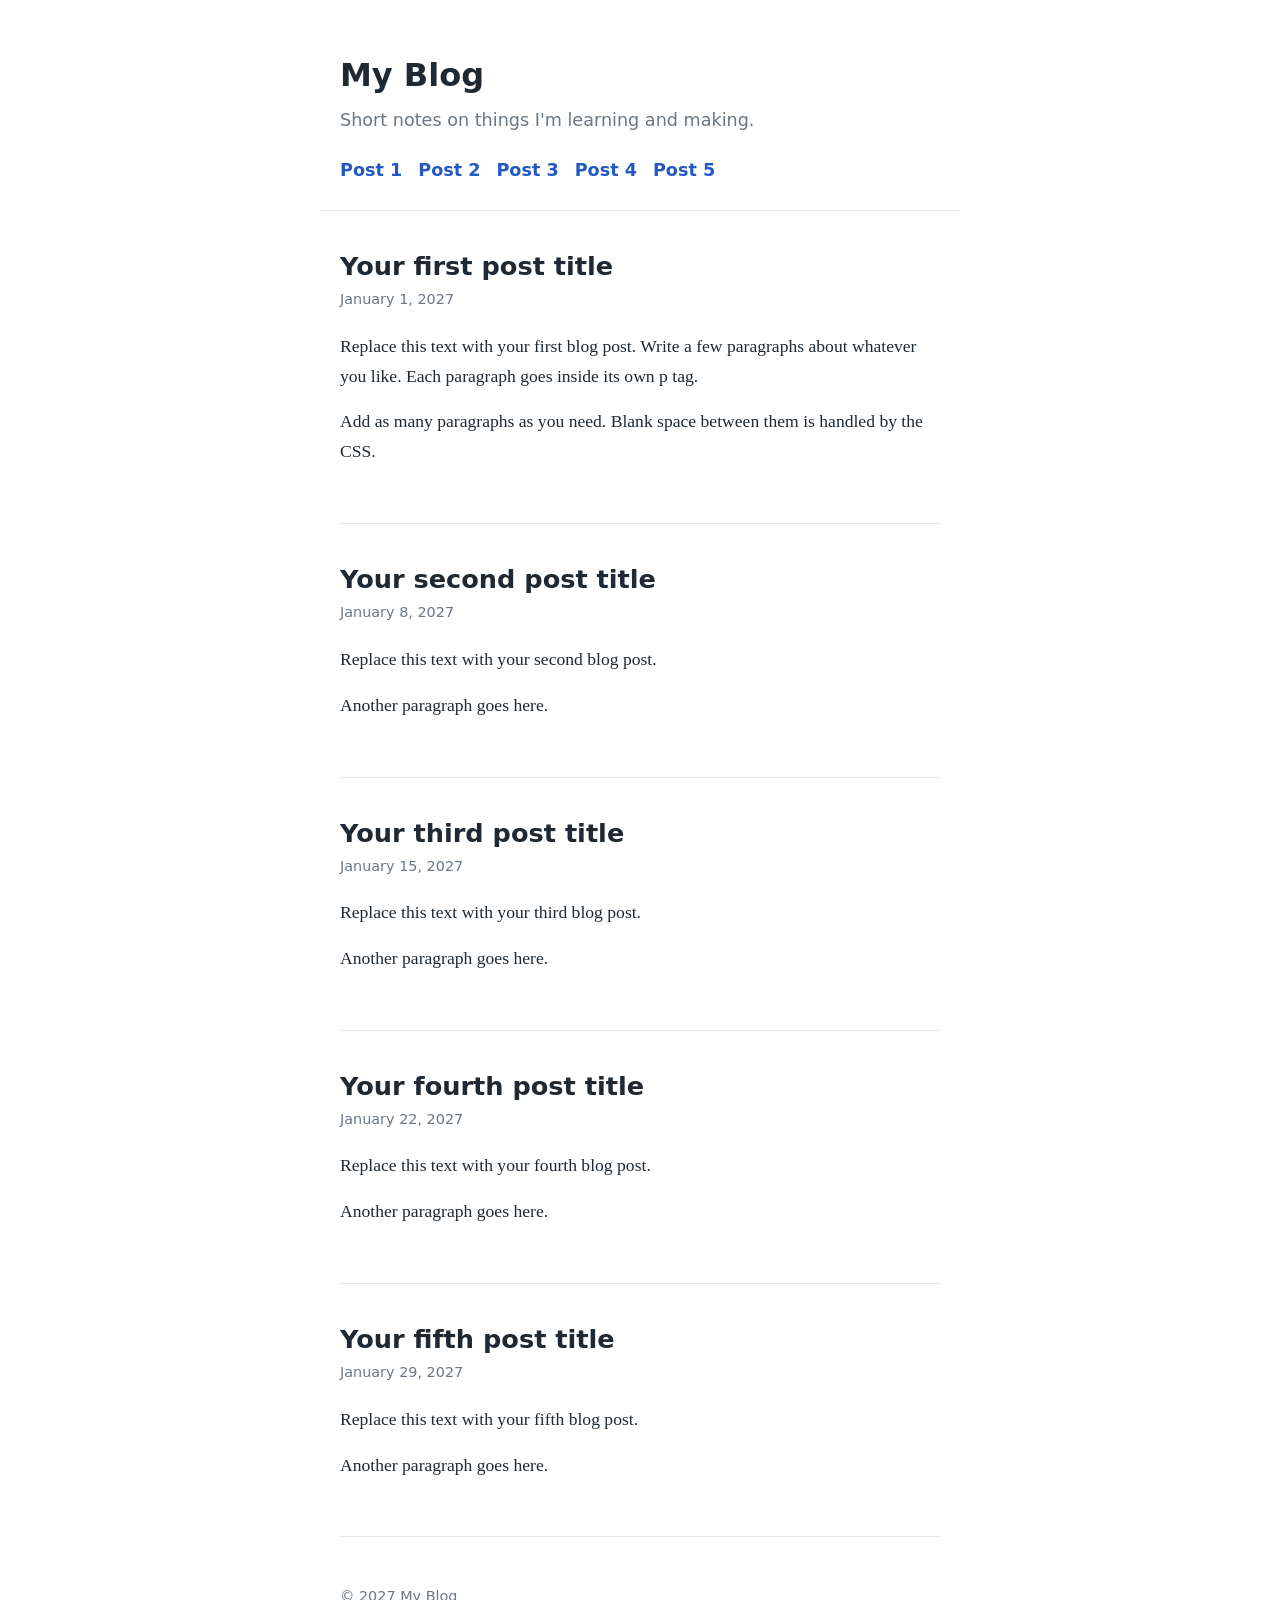
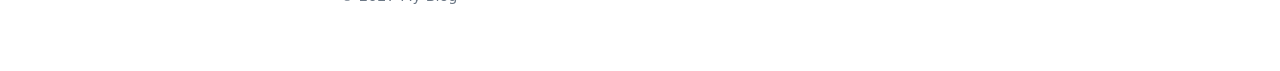
==== blog/index.html @ 34227efb "Add blog and expand Week 2 site Create a responsive blog template and redesign the Week 2 pages as a" ====
<!DOCTYPE html>
<html lang="en">
<head>
  <meta charset="UTF-8">
  <meta name="viewport" content="width=device-width, initial-scale=1">
  <title>My Blog</title>
  <link rel="stylesheet" href="style.css">
</head>
<body>

  <header class="site-header">
    <h1><a href="index.html">My Blog</a></h1>
    <p class="tagline">Short notes on things I'm learning and making.</p>
    <nav>
      <a href="#post-1">Post 1</a>
      <a href="#post-2">Post 2</a>
      <a href="#post-3">Post 3</a>
      <a href="#post-4">Post 4</a>
      <a href="#post-5">Post 5</a>
    </nav>
  </header>

  <main>

    <article id="post-1">
      <h2>Your first post title</h2>
      <p class="date">January 1, 2027</p>
      <p>Replace this text with your first blog post. Write a few paragraphs about whatever you like. Each paragraph goes inside its own p tag.</p>
      <p>Add as many paragraphs as you need. Blank space between them is handled by the CSS.</p>
    </article>

    <article id="post-2">
      <h2>Your second post title</h2>
      <p class="date">January 8, 2027</p>
      <p>Replace this text with your second blog post.</p>
      <p>Another paragraph goes here.</p>
    </article>

    <article id="post-3">
      <h2>Your third post title</h2>
      <p class="date">January 15, 2027</p>
      <p>Replace this text with your third blog post.</p>
      <p>Another paragraph goes here.</p>
    </article>

    <article id="post-4">
      <h2>Your fourth post title</h2>
      <p class="date">January 22, 2027</p>
      <p>Replace this text with your fourth blog post.</p>
      <p>Another paragraph goes here.</p>
    </article>

    <article id="post-5">
      <h2>Your fifth post title</h2>
      <p class="date">January 29, 2027</p>
      <p>Replace this text with your fifth blog post.</p>
      <p>Another paragraph goes here.</p>
    </article>

  </main>

  <footer class="site-footer">
    <p>&copy; 2027 My Blog</p>
  </footer>

</body>
</html>
---- blog/style.css ----
/* ---------- Basics ---------- */
:root {
  --text: #1f2933;
  --muted: #6b7785;
  --accent: #2459c4;
  --line: #e3e7ec;
  --bg: #ffffff;
}

* { box-sizing: border-box; }

body {
  margin: 0;
  background: var(--bg);
  color: var(--text);
  font-family: Georgia, "Times New Roman", serif;
  font-size: 1.1rem;
  line-height: 1.7;
}

a { color: var(--accent); }

/* ---------- Header ---------- */
.site-header {
  max-width: 40rem;
  margin: 0 auto;
  padding: 3rem 1.25rem 1.5rem;
  border-bottom: 1px solid var(--line);
  font-family: system-ui, -apple-system, "Segoe UI", sans-serif;
}

.site-header h1 {
  margin: 0;
  font-size: 2rem;
}

.site-header h1 a {
  color: var(--text);
  text-decoration: none;
}

.tagline {
  margin: 0.25rem 0 1.25rem;
  color: var(--muted);
}

nav {
  display: flex;
  flex-wrap: wrap;
  gap: 1rem;
}

nav a {
  text-decoration: none;
  font-weight: 600;
}

nav a:hover,
nav a:focus-visible {
  text-decoration: underline;
}

/* ---------- Posts ---------- */
main {
  max-width: 40rem;
  margin: 0 auto;
  padding: 0 1.25rem;
}

article {
  padding: 2.5rem 0;
  border-bottom: 1px solid var(--line);
}

article h2 {
  margin: 0;
  font-family: system-ui, -apple-system, "Segoe UI", sans-serif;
  font-size: 1.6rem;
  line-height: 1.25;
}

.date {
  margin: 0.25rem 0 1.25rem;
  color: var(--muted);
  font-family: system-ui, -apple-system, "Segoe UI", sans-serif;
  font-size: 0.9rem;
}

article p {
  margin: 0 0 1rem;
}

/* ---------- Footer ---------- */
.site-footer {
  max-width: 40rem;
  margin: 0 auto;
  padding: 2rem 1.25rem 3rem;
  color: var(--muted);
  font-family: system-ui, -apple-system, "Segoe UI", sans-serif;
  font-size: 0.9rem;
}

/* ---------- Small screens ---------- */
@media (max-width: 480px) {
  body { font-size: 1rem; }
  .site-header h1 { font-size: 1.6rem; }
  article h2 { font-size: 1.35rem; }
}
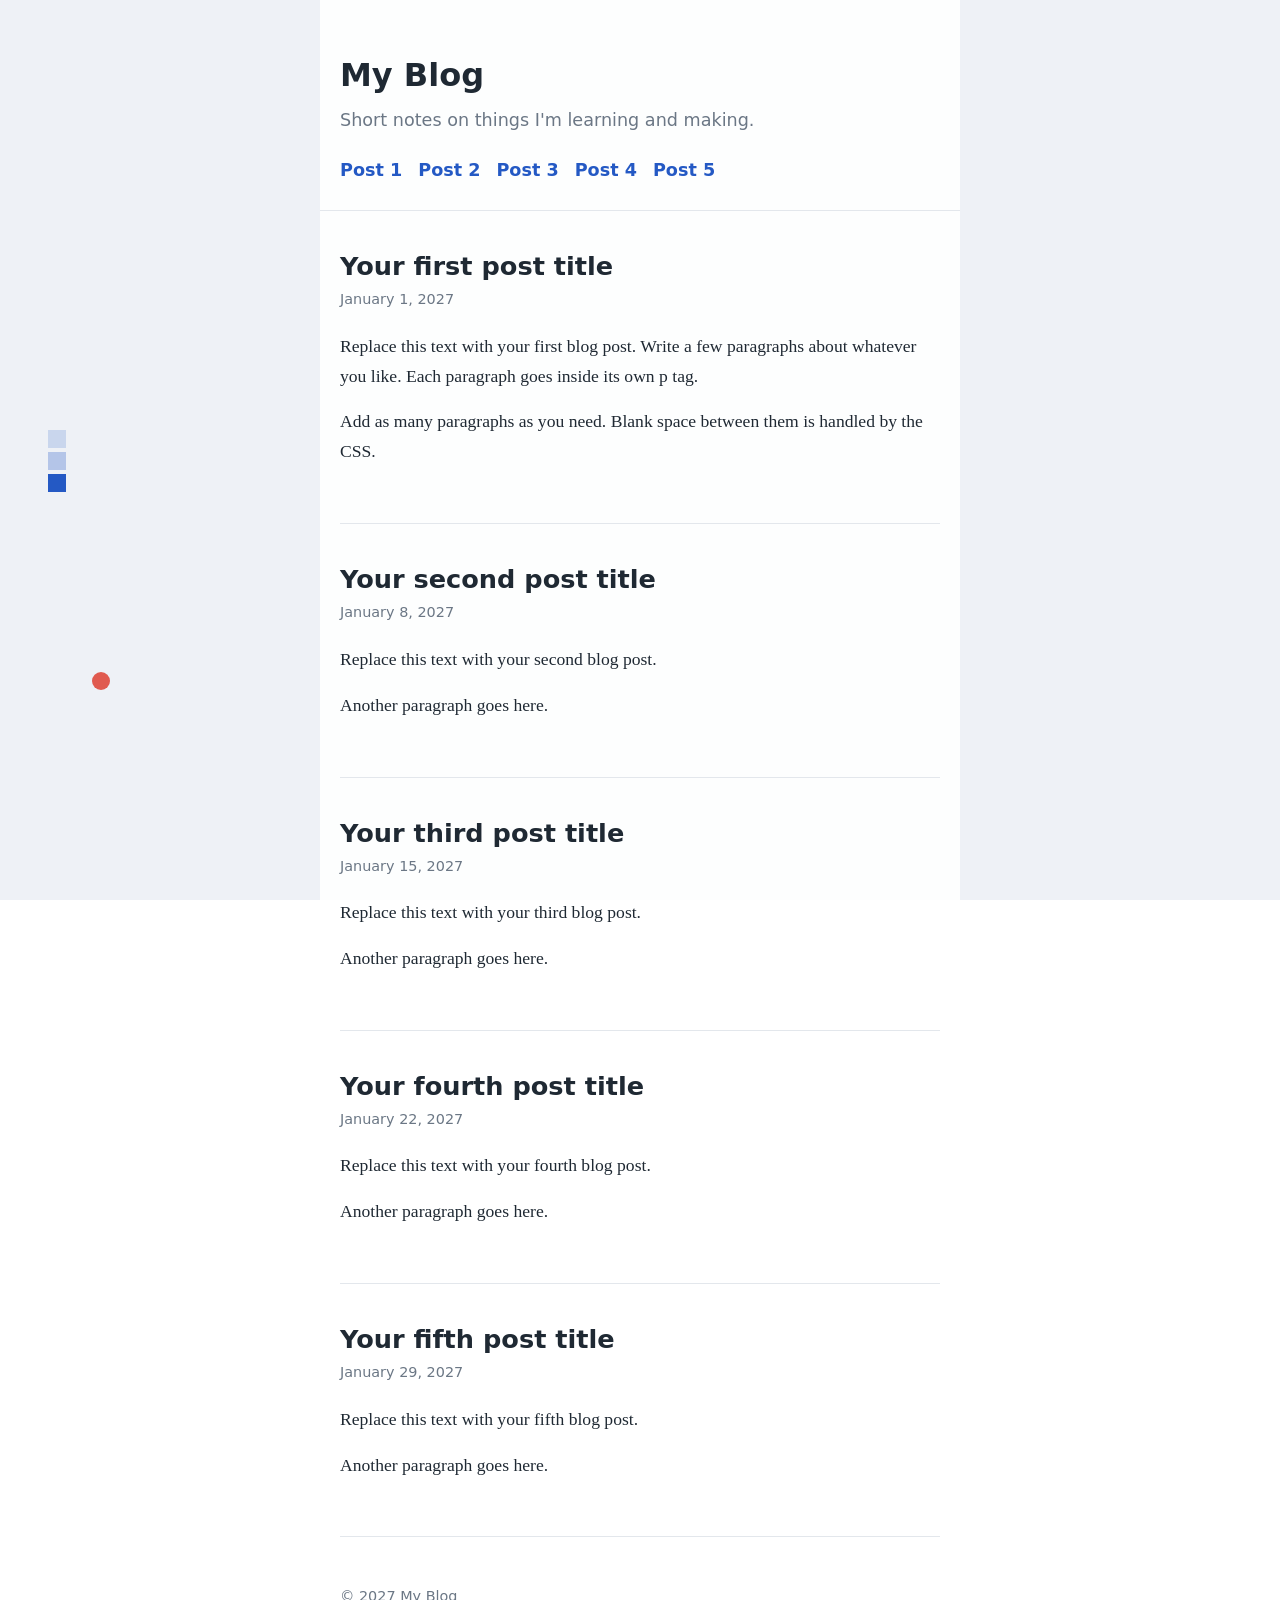
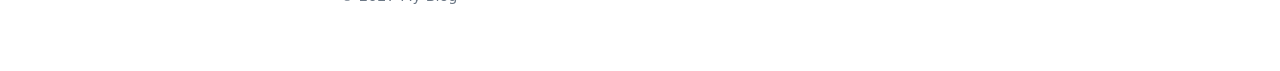
==== commit 688a9e81: "Add animated Snake blog background Add a self-playing Snake animation behind the blog, with reduced-" ====
--- a/blog/index.html
+++ b/blog/index.html
@@ -7,6 +7,8 @@
   <link rel="stylesheet" href="style.css">
 </head>
 <body>
+
+  <canvas id="snake-bg" aria-hidden="true"></canvas>
 
   <header class="site-header">
     <h1><a href="index.html">My Blog</a></h1>
@@ -63,5 +65,6 @@
     <p>&copy; 2027 My Blog</p>
   </footer>
 
+  <script src="script.js"></script>
 </body>
 </html>
--- a/blog/style.css
+++ b/blog/style.css
@@ -19,6 +19,21 @@
 }
 
 a { color: var(--accent); }
+
+/* ---------- Snake background ---------- */
+#snake-bg {
+  position: fixed;
+  top: 0;
+  left: 0;
+  z-index: -1;
+}
+
+/* Keep the text readable on top of the game */
+.site-header,
+main,
+.site-footer {
+  background: rgba(255, 255, 255, 0.88);
+}
 
 /* ---------- Header ---------- */
 .site-header {
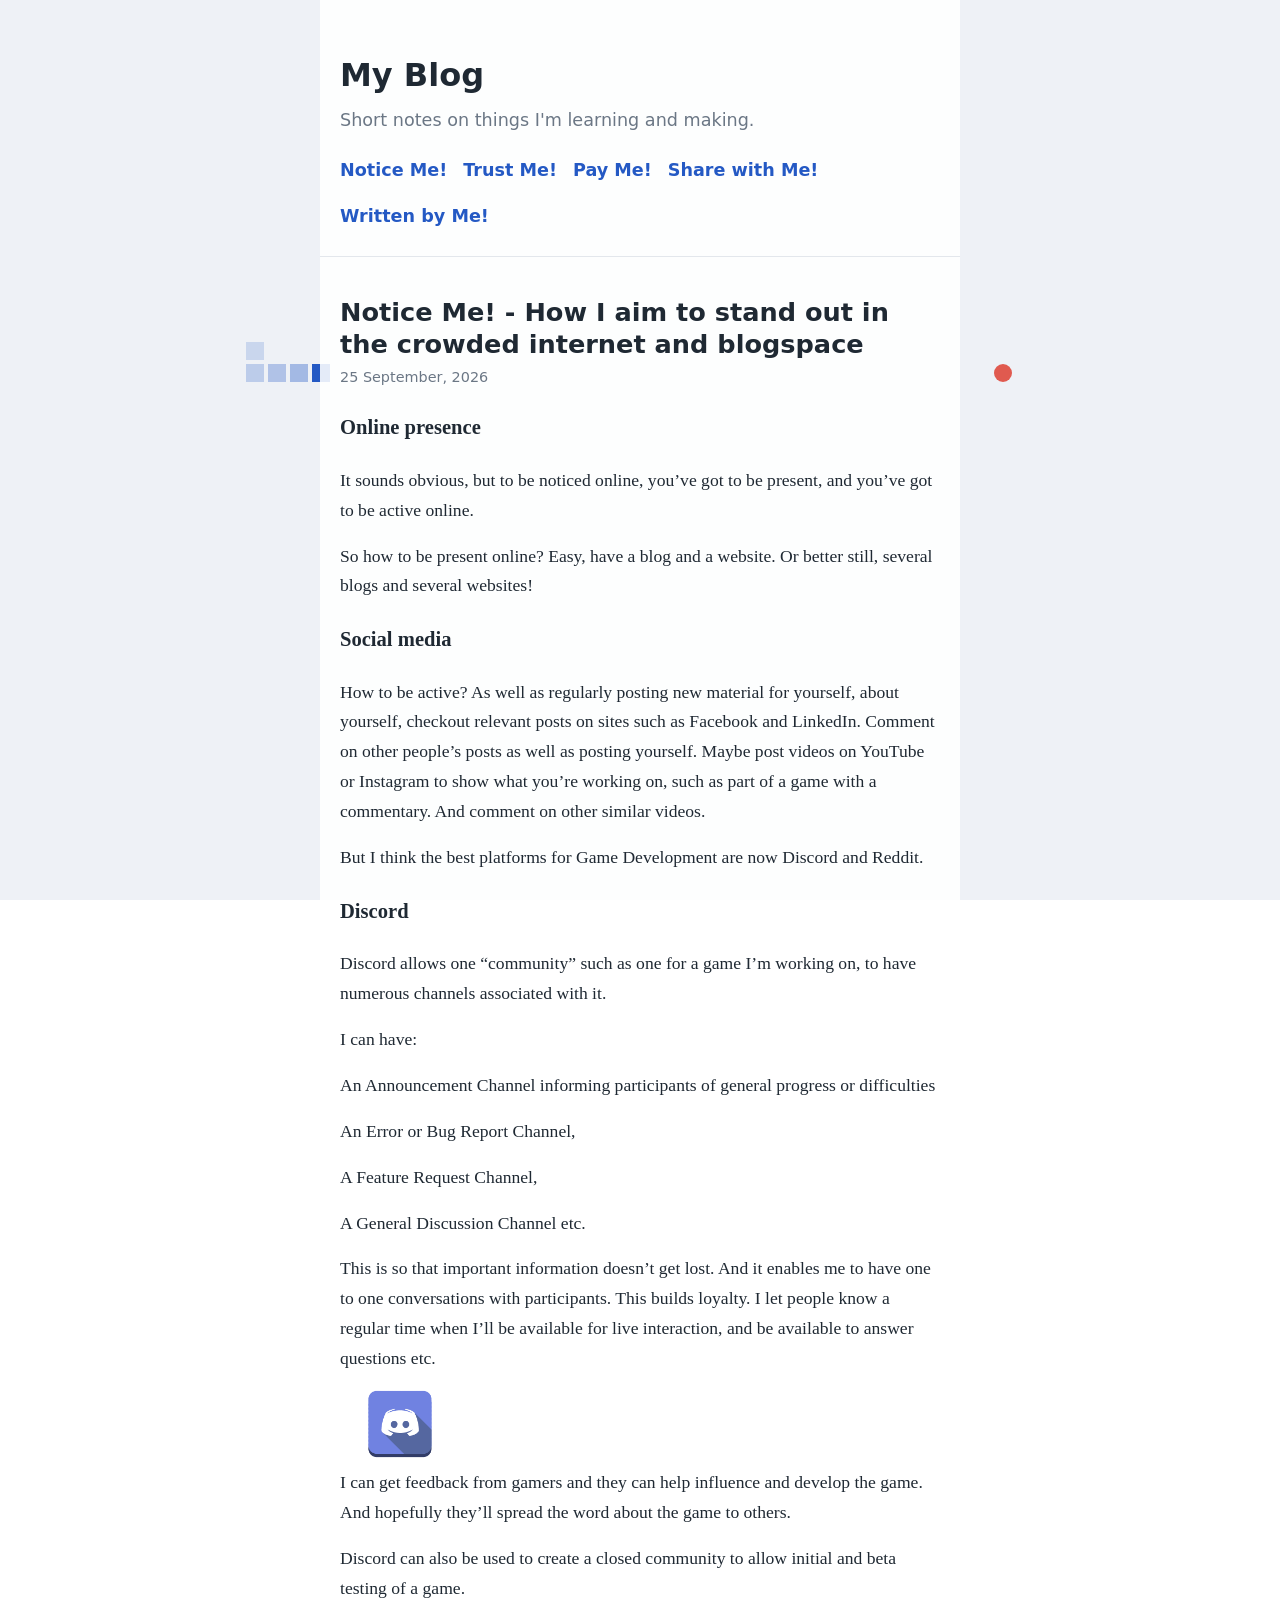
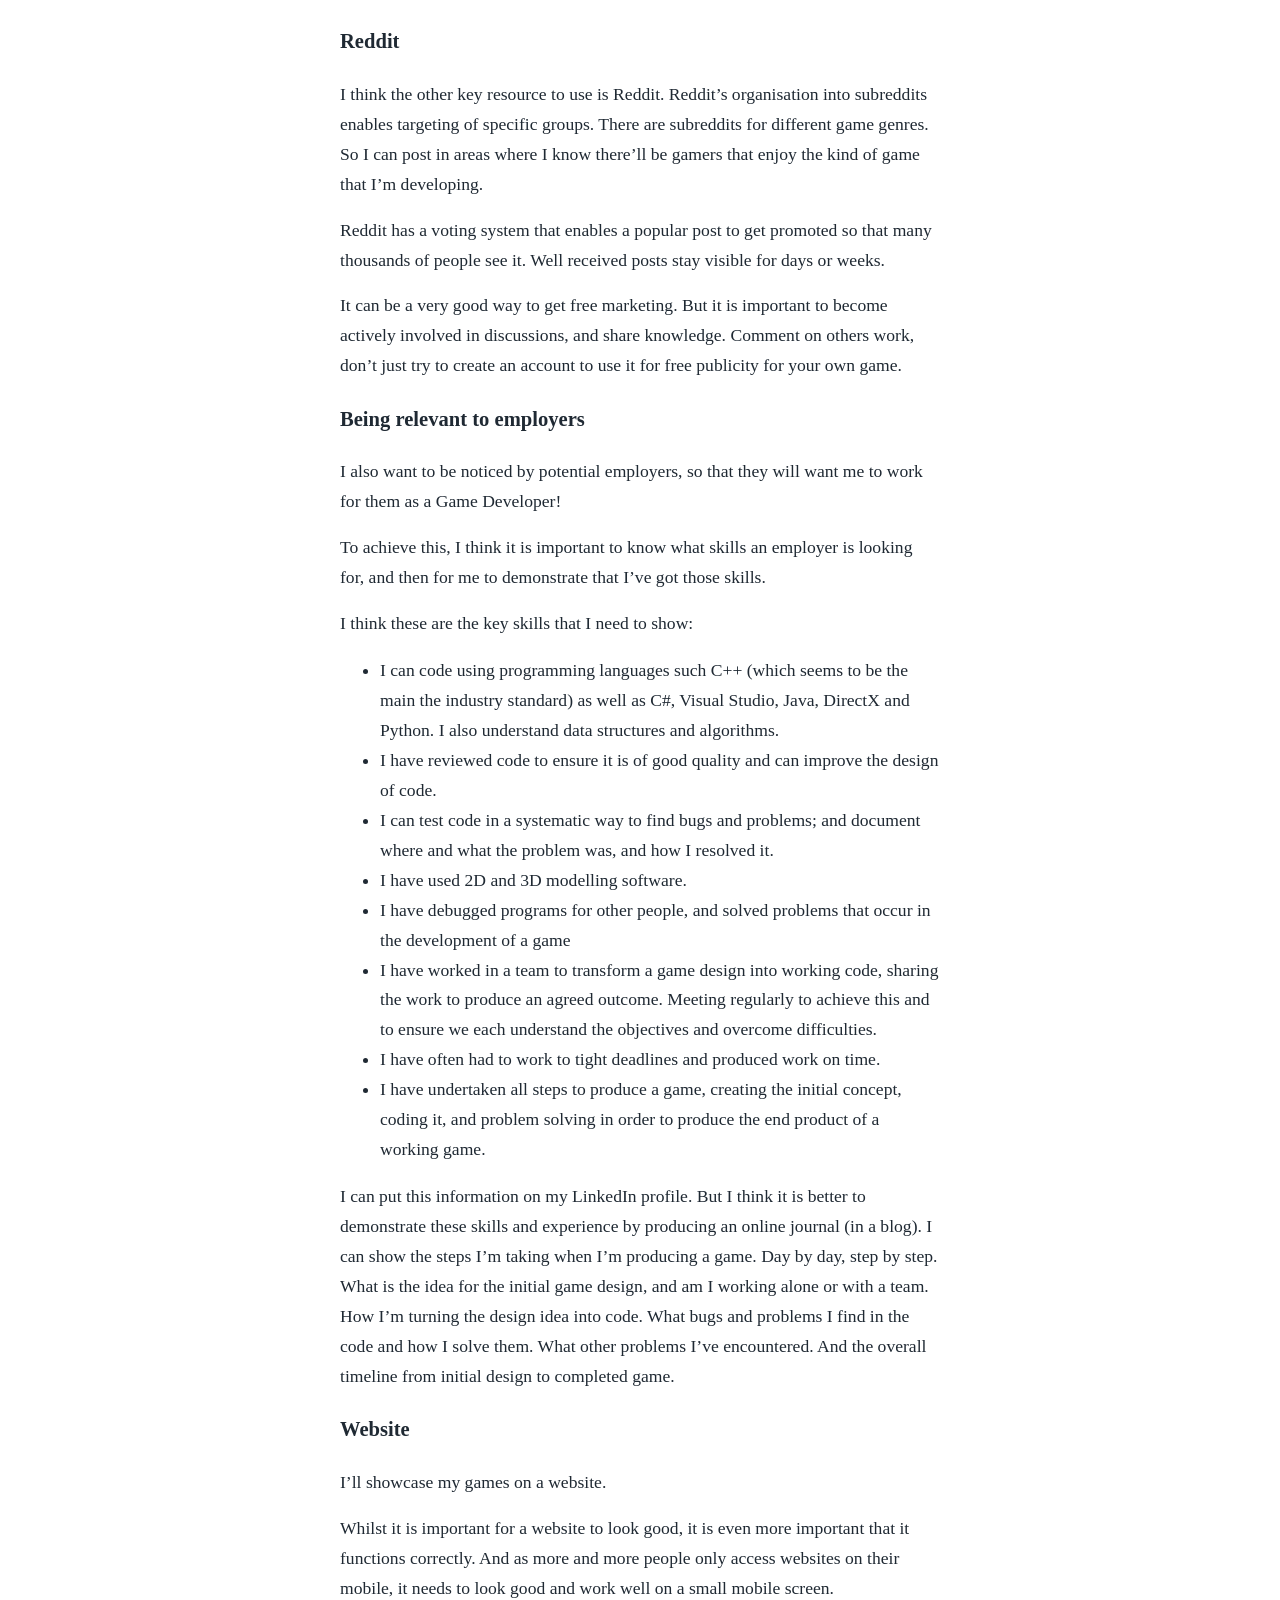
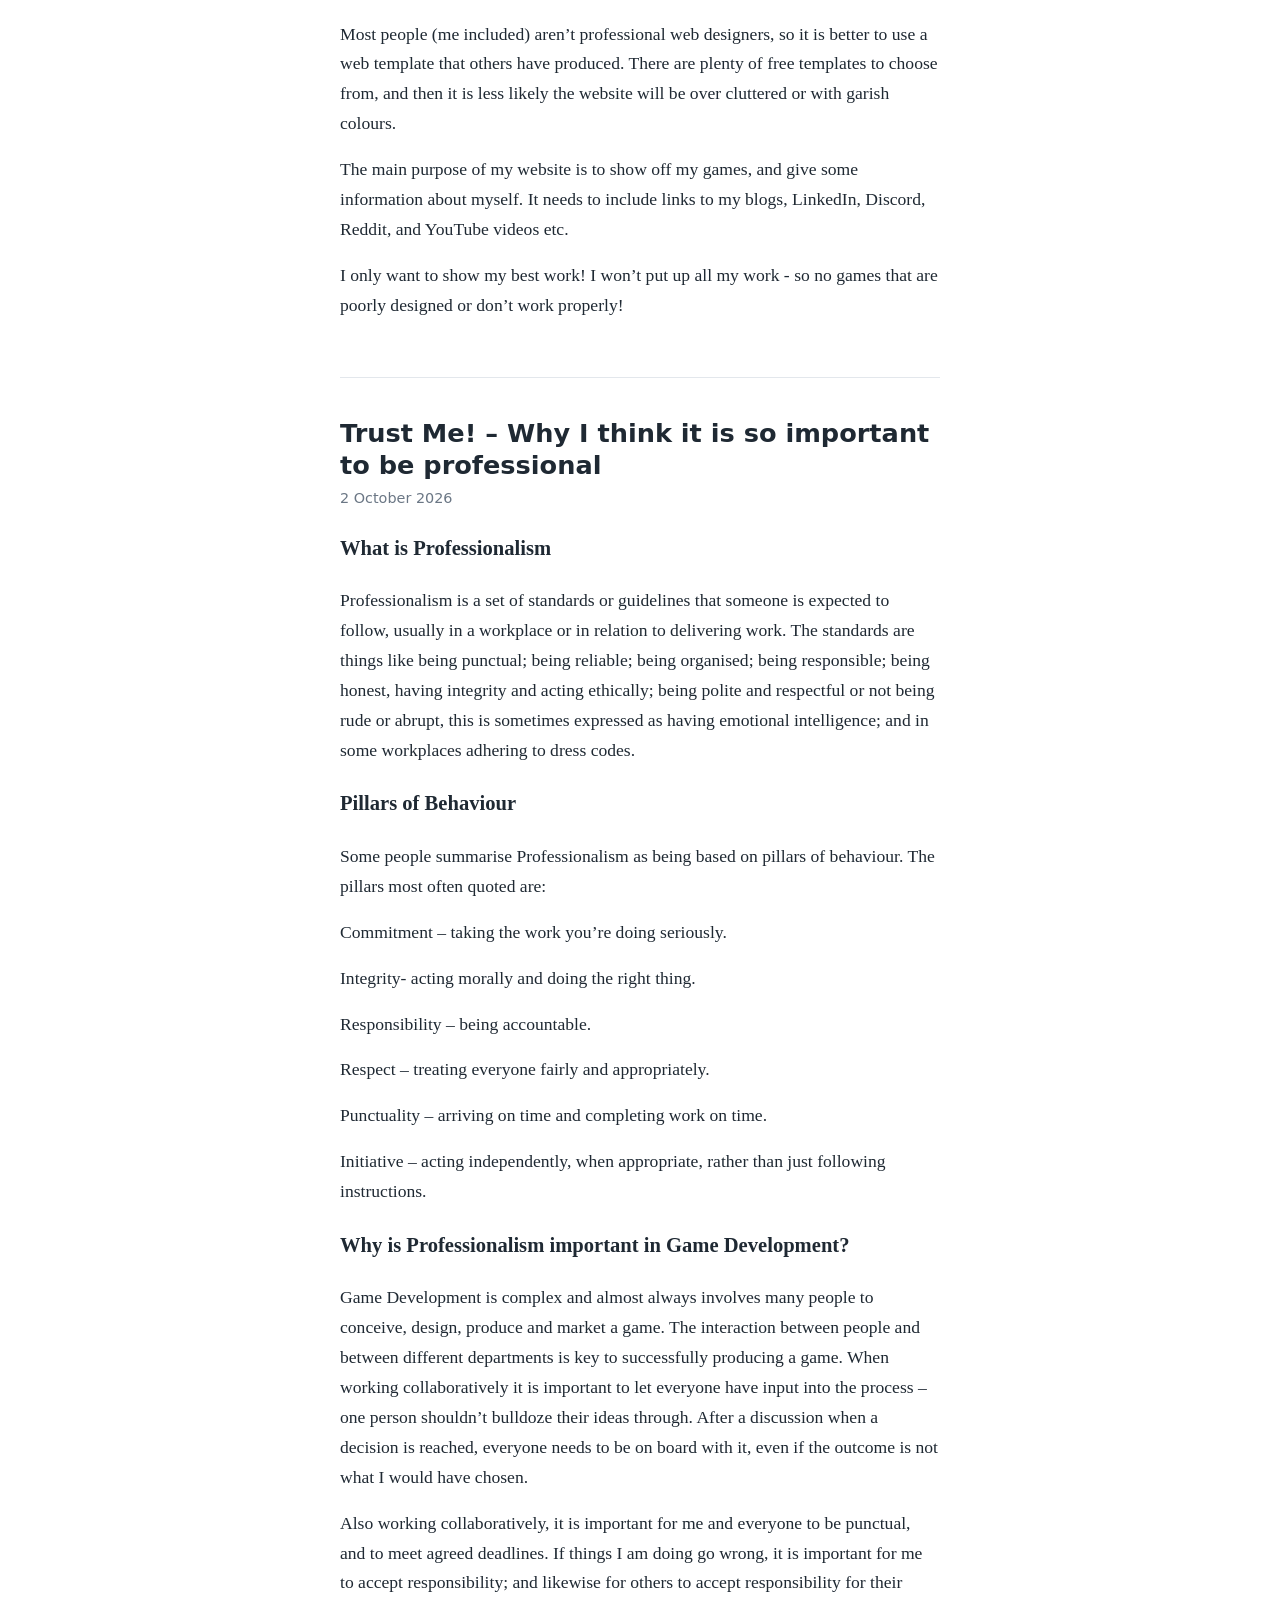
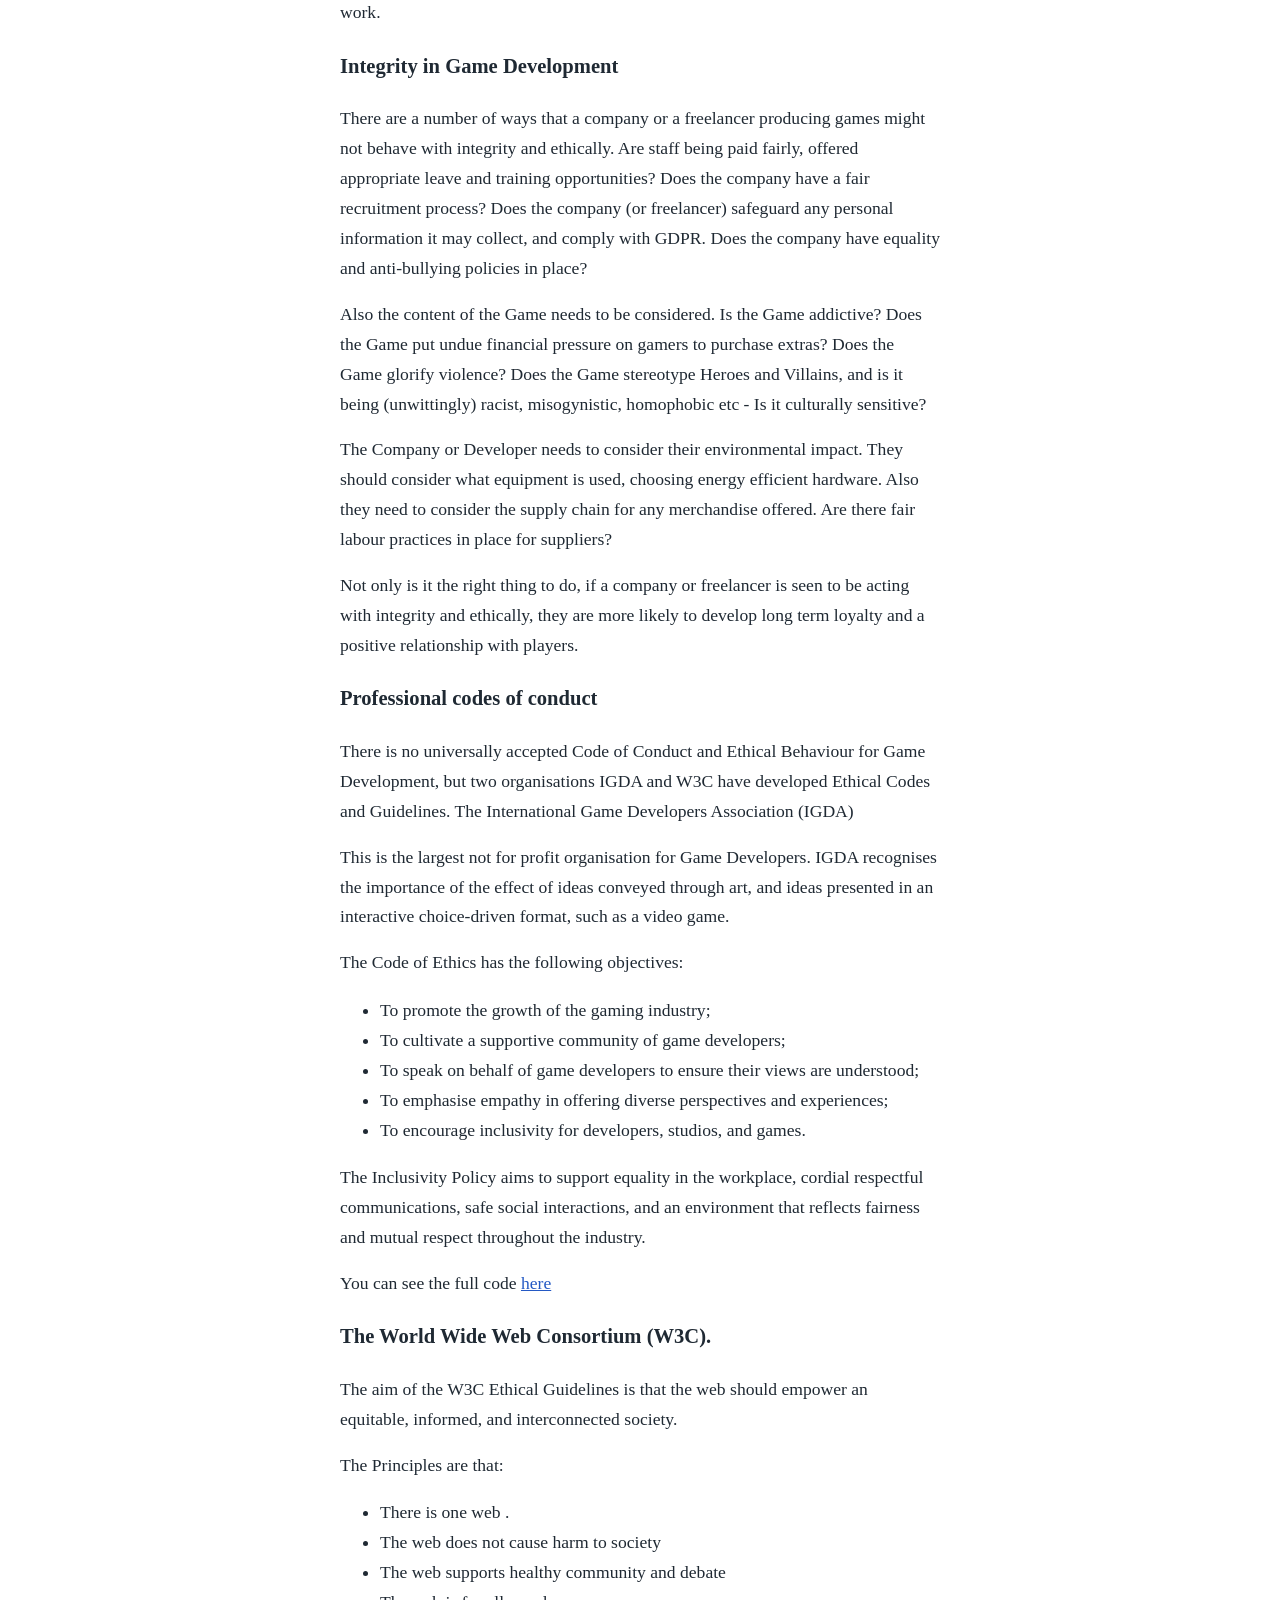
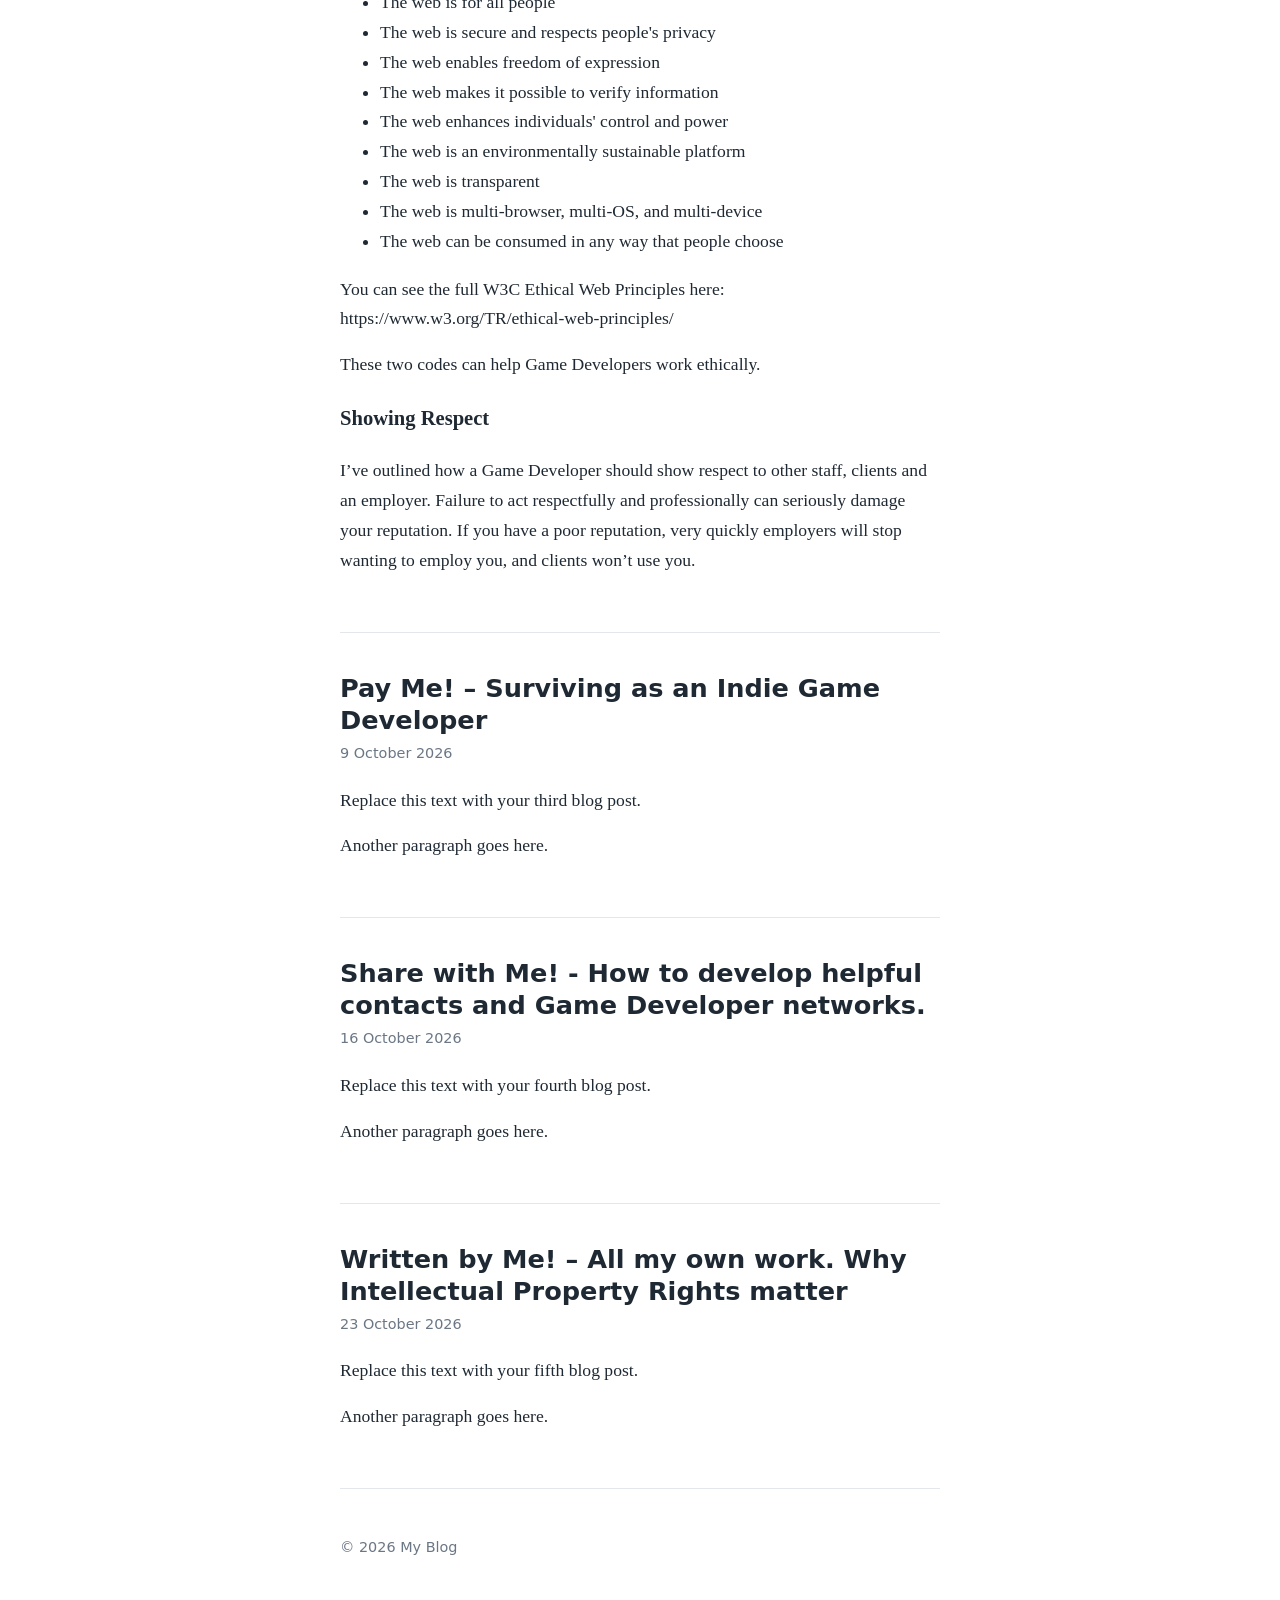
==== commit 9371568b: "Add blog posts on visibility and professionalism Replace the first two blog placeholders with articl" ====
--- a/blog/index.html
+++ b/blog/index.html
@@ -1,11 +1,13 @@
 <!DOCTYPE html>
 <html lang="en">
+
 <head>
   <meta charset="UTF-8">
   <meta name="viewport" content="width=device-width, initial-scale=1">
   <title>My Blog</title>
   <link rel="stylesheet" href="style.css">
 </head>
+
 <body>
 
   <canvas id="snake-bg" aria-hidden="true"></canvas>
@@ -14,47 +16,214 @@
     <h1><a href="index.html">My Blog</a></h1>
     <p class="tagline">Short notes on things I'm learning and making.</p>
     <nav>
-      <a href="#post-1">Post 1</a>
-      <a href="#post-2">Post 2</a>
-      <a href="#post-3">Post 3</a>
-      <a href="#post-4">Post 4</a>
-      <a href="#post-5">Post 5</a>
+      <a href="#post-1">Notice Me!</a>
+      <a href="#post-2">Trust Me!</a>
+      <a href="#post-3">Pay Me!</a>
+      <a href="#post-4">Share with Me!</a>
+      <a href="#post-5">Written by Me!</a>
     </nav>
   </header>
 
   <main>
 
     <article id="post-1">
-      <h2>Your first post title</h2>
-      <p class="date">January 1, 2027</p>
-      <p>Replace this text with your first blog post. Write a few paragraphs about whatever you like. Each paragraph goes inside its own p tag.</p>
-      <p>Add as many paragraphs as you need. Blank space between them is handled by the CSS.</p>
+      <h2>Notice Me! - How I aim to stand out in the crowded internet and blogspace</h2>
+      <p class="date">25 September, 2026</p>
+
+      <h3>Online presence</h3>
+      <p>It sounds obvious, but to be noticed online, you’ve got to be present, and you’ve got to be active
+        online.</p>
+      <p>So how to be present online? Easy, have a blog and a website. Or better still, several blogs and
+        several websites!</p>
+
+      <h3>Social media</h3>
+      <p>How to be active? As well as regularly posting new material for yourself, about yourself, checkout
+        relevant posts on sites such as Facebook and LinkedIn. Comment on other people’s posts as well as
+        posting yourself. Maybe post videos on YouTube or Instagram to show what you’re working on, such
+        as part of a game with a commentary. And comment on other similar videos.</p>
+      <p>But I think the best platforms for Game Development are now Discord and Reddit.</p>
+
+      <h3>Discord</h3>
+      <p>Discord allows one “community” such as one for a game I’m working on, to have numerous channels
+        associated with it.</p>
+      <p>I can have:</p>
+      <p>An Announcement Channel informing participants of general progress or difficulties</p>
+      <p>An Error or Bug Report Channel,</p>
+      <p>A Feature Request Channel,</p>
+      <p>A General Discussion Channel etc.</p>
+      <p>This is so that important information doesn’t get lost. And it enables me to have one to one
+        conversations with participants. This builds loyalty. I let people know a regular time when I’ll be
+        available for live interaction, and be available to answer questions etc.</p>
+      <img src="Images\discord.png" alt="Discord's icon" width="20%" height="20%">
+      <p>I can get feedback from gamers and they can help influence and develop the game. And hopefully
+        they’ll spread the word about the game to others.</p>
+      <p>Discord can also be used to create a closed community to allow initial and beta testing of a game.</p>
+
+      <h3>Reddit</h3>
+      <p>I think the other key resource to use is Reddit. Reddit’s organisation into subreddits enables
+        targeting of specific groups. There are subreddits for different game genres. So I can post in areas
+        where I know there’ll be gamers that enjoy the kind of game that I’m developing.</p>
+      <p>Reddit has a voting system that enables a popular post to get promoted so that many thousands of
+        people see it. Well received posts stay visible for days or weeks.</p>
+      <p>It can be a very good way to get free marketing. But it is important to become actively involved in
+        discussions, and share knowledge. Comment on others work, don’t just try to create an account to
+        use it for free publicity for your own game.</p>
+      <h3>Being relevant to employers</h3>
+      <p>I also want to be noticed by potential employers, so that they will want me to work for them as a
+        Game Developer!</p>
+      <p>To achieve this, I think it is important to know what skills an employer is looking for, and then for me
+        to demonstrate that I’ve got those skills.</p>
+      <p>I think these are the key skills that I need to show:</p>
+      <ul>
+        <li>I can code using programming languages such C++ (which seems to be the main the industry
+          standard) as well as C#, Visual Studio, Java, DirectX and Python. I also understand data
+          structures and algorithms.</li>
+        <li>I have reviewed code to ensure it is of good quality and can improve the design of code.</li>
+        <li>I can test code in a systematic way to find bugs and problems; and document where and
+          what the problem was, and how I resolved it.</li>
+        <li>I have used 2D and 3D modelling software.</li>
+        <li>I have debugged programs for other people, and solved problems that occur in the
+          development of a game</li>
+        <li>I have worked in a team to transform a game design into working code, sharing the work to
+          produce an agreed outcome. Meeting regularly to achieve this and to ensure we each
+          understand the objectives and overcome difficulties.</li>
+        <li>I have often had to work to tight deadlines and produced work on time.</li>
+        <li>I have undertaken all steps to produce a game, creating the initial concept, coding it, and
+          problem solving in order to produce the end product of a working game.</li>
+      </ul>
+      <p>I can put this information on my LinkedIn profile. But I think it is better to demonstrate these skills
+        and experience by producing an online journal (in a blog). I can show the steps I’m taking when I’m
+        producing a game. Day by day, step by step. What is the idea for the initial game design, and am I
+        working alone or with a team. How I’m turning the design idea into code. What bugs and problems I
+        find in the code and how I solve them. What other problems I’ve encountered. And the overall
+        timeline from initial design to completed game.</p>
+
+      <h3>Website</h3>
+      <p>I’ll showcase my games on a website.</p>
+      <p>Whilst it is important for a website to look good, it is even more important that it functions correctly.
+        And as more and more people only access websites on their mobile, it needs to look good and work
+        well on a small mobile screen.</p>
+      <p>Most people (me included) aren’t professional web designers, so it is better to use a web template
+        that others have produced. There are plenty of free templates to choose from, and then it is less
+        likely the website will be over cluttered or with garish colours.</p>
+      <p>The main purpose of my website is to show off my games, and give some information about myself.
+        It needs to include links to my blogs, LinkedIn, Discord, Reddit, and YouTube videos etc.</p>
+      <p>I only want to show my best work! I won’t put up all my work - so no games that are poorly designed
+        or don’t work properly!</p>
     </article>
 
     <article id="post-2">
-      <h2>Your second post title</h2>
-      <p class="date">January 8, 2027</p>
-      <p>Replace this text with your second blog post.</p>
-      <p>Another paragraph goes here.</p>
+      <h2>Trust Me! – Why I think it is so important to be professional</h2>
+      <p class="date">2 October 2026</p>
+
+      <h3>What is Professionalism</h3>
+      <p>Professionalism is a set of standards or guidelines that someone is expected to follow, usually in a
+        workplace or in relation to delivering work. The standards are things like being punctual; being
+        reliable; being organised; being responsible; being honest, having integrity and acting ethically;
+        being polite and respectful or not being rude or abrupt, this is sometimes expressed as having
+        emotional intelligence; and in some workplaces adhering to dress codes.</p>
+
+      <h3>Pillars of Behaviour</h3>
+      <p>Some people summarise Professionalism as being based on pillars of behaviour. The pillars most
+        often quoted are:</p>
+      <p>Commitment – taking the work you’re doing seriously.</p>
+      <p>Integrity- acting morally and doing the right thing.</p>
+      <p>Responsibility – being accountable.</p>
+      <p>Respect – treating everyone fairly and appropriately.</p>
+      <p>Punctuality – arriving on time and completing work on time.</p>
+      <p>Initiative – acting independently, when appropriate, rather than just following instructions.</p>
+
+      <h3>Why is Professionalism important in Game Development?</h3>
+      <p>Game Development is complex and almost always involves many people to conceive, design,
+        produce and market a game. The interaction between people and between different departments is
+        key to successfully producing a game. When working collaboratively it is important to let everyone
+        have input into the process – one person shouldn’t bulldoze their ideas through. After a discussion
+        when a decision is reached, everyone needs to be on board with it, even if the outcome is not what I
+        would have chosen.</p>
+      <p>Also working collaboratively, it is important for me and everyone to be punctual, and to meet agreed
+        deadlines. If things I am doing go wrong, it is important for me to accept responsibility; and likewise
+        for others to accept responsibility for their work.</p>
+      <h3>Integrity in Game Development</h3>
+      <p>There are a number of ways that a company or a freelancer producing games might not behave with
+        integrity and ethically. Are staff being paid fairly, offered appropriate leave and training
+        opportunities? Does the company have a fair recruitment process? Does the company (or
+        freelancer) safeguard any personal information it may collect, and comply with GDPR. Does the
+        company have equality and anti-bullying policies in place?</p>
+      <p>Also the content of the Game needs to be considered. Is the Game addictive? Does the Game put
+        undue financial pressure on gamers to purchase extras? Does the Game glorify violence? Does the
+        Game stereotype Heroes and Villains, and is it being (unwittingly) racist, misogynistic, homophobic
+        etc - Is it culturally sensitive?</p>
+      <p>The Company or Developer needs to consider their environmental impact. They should consider
+        what equipment is used, choosing energy efficient hardware. Also they need to consider the supply
+        chain for any merchandise offered. Are there fair labour practices in place for suppliers?</p>
+      <p>Not only is it the right thing to do, if a company or freelancer is seen to be acting with integrity and
+        ethically, they are more likely to develop long term loyalty and a positive relationship with players.</p>
+
+      <h3>Professional codes of conduct</h3>
+      <p>There is no universally accepted Code of Conduct and Ethical Behaviour for Game Development, but
+        two organisations IGDA and W3C have developed Ethical Codes and Guidelines.
+        The International Game Developers Association (IGDA)</p>
+      <p>This is the largest not for profit organisation for Game Developers.
+        IGDA recognises the importance of the effect of ideas conveyed through art, and ideas presented in
+        an interactive choice-driven format, such as a video game.</p>
+      <p>The Code of Ethics has the following objectives:</p>
+      <ul>
+        <li>To promote the growth of the gaming industry;</li>
+        <li>To cultivate a supportive community of game developers;</li>
+        <li>To speak on behalf of game developers to ensure their views are understood;</li>
+        <li>To emphasise empathy in offering diverse perspectives and experiences;</li>
+        <li>To encourage inclusivity for developers, studios, and games.</li>
+      </ul>
+      <p>The Inclusivity Policy aims to support equality in the workplace, cordial respectful communications,
+        safe social interactions, and an environment that reflects fairness and mutual respect throughout
+        the industry.</p>
+      <p>You can see the full code <a href="https://igda.org/resourcelibrary/game-industry-standards/">here</a></p>
+
+      <h3> The World Wide Web Consortium (W3C).</h3>
+      The aim of the W3C Ethical Guidelines is that the web should empower an equitable, informed, and
+      interconnected society.</p>
+      <p>The Principles are that:</p>
+      <ul>
+        <li>There is one web .</li>
+        <li>The web does not cause harm to society</li>
+        <li>The web supports healthy community and debate</li>
+        <li>The web is for all people</li>
+        <li>The web is secure and respects people&#39;s privacy</li>
+        <li>The web enables freedom of expression</li>
+        <li>The web makes it possible to verify information</li>
+        <li>The web enhances individuals&#39; control and power</li>
+        <li>The web is an environmentally sustainable platform</li>
+        <li>The web is transparent</li>
+        <li>The web is multi-browser, multi-OS, and multi-device</li>
+        <li>The web can be consumed in any way that people choose</li>
+      </ul>
+      <p>You can see the full W3C Ethical Web Principles here:
+        https://www.w3.org/TR/ethical-web-principles/</p>
+      </p>These two codes can help Game Developers work ethically.</p>
+
+      <h3>Showing Respect</h3>
+      <p>I’ve outlined how a Game Developer should show respect to other staff, clients and an employer.
+        Failure to act respectfully and professionally can seriously damage your reputation. If you have a
+        poor reputation, very quickly employers will stop wanting to employ you, and clients won’t use you.</p>
     </article>
 
     <article id="post-3">
-      <h2>Your third post title</h2>
-      <p class="date">January 15, 2027</p>
+      <h2>Pay Me! – Surviving as an Indie Game Developer</h2>
+      <p class="date">9 October 2026</p>
       <p>Replace this text with your third blog post.</p>
       <p>Another paragraph goes here.</p>
     </article>
 
     <article id="post-4">
-      <h2>Your fourth post title</h2>
-      <p class="date">January 22, 2027</p>
+      <h2>Share with Me! - How to develop helpful contacts and Game Developer networks.</h2>
+      <p class="date">16 October 2026</p>
       <p>Replace this text with your fourth blog post.</p>
       <p>Another paragraph goes here.</p>
     </article>
 
     <article id="post-5">
-      <h2>Your fifth post title</h2>
-      <p class="date">January 29, 2027</p>
+      <h2>Written by Me! – All my own work. Why Intellectual Property Rights matter</h2>
+      <p class="date">23 October 2026</p>
       <p>Replace this text with your fifth blog post.</p>
       <p>Another paragraph goes here.</p>
     </article>
@@ -62,9 +231,10 @@
   </main>
 
   <footer class="site-footer">
-    <p>&copy; 2027 My Blog</p>
+    <p>&copy; 2026 My Blog</p>
   </footer>
 
   <script src="script.js"></script>
 </body>
-</html>
+
+</html>
--- a/blog/style.css
+++ b/blog/style.css
@@ -1,10 +1,35 @@
 /* ---------- Basics ---------- */
 :root {
+  color-scheme: light dark;
   --text: #1f2933;
   --muted: #6b7785;
   --accent: #2459c4;
   --line: #e3e7ec;
   --bg: #ffffff;
+  --panel: rgba(255, 255, 255, 0.88);
+
+  /* Snake game colors (read by script.js) */
+  --game-bg: #eef1f6;
+  --game-head: #2459c4;
+  --game-body: 36, 89, 196;
+  --game-food: #e05a4f;
+}
+
+/* Dark mode: follows the visitor's system setting */
+@media (prefers-color-scheme: dark) {
+  :root {
+    --text: #e6e9ee;
+    --muted: #9aa5b4;
+    --accent: #7aa2f7;
+    --line: #2a313b;
+    --bg: #12161c;
+    --panel: rgba(18, 22, 28, 0.88);
+
+    --game-bg: #0b0e12;
+    --game-head: #7aa2f7;
+    --game-body: 122, 162, 247;
+    --game-food: #ff7b72;
+  }
 }
 
 * { box-sizing: border-box; }
@@ -32,7 +57,7 @@
 .site-header,
 main,
 .site-footer {
-  background: rgba(255, 255, 255, 0.88);
+  background: var(--panel);
 }
 
 /* ---------- Header ---------- */
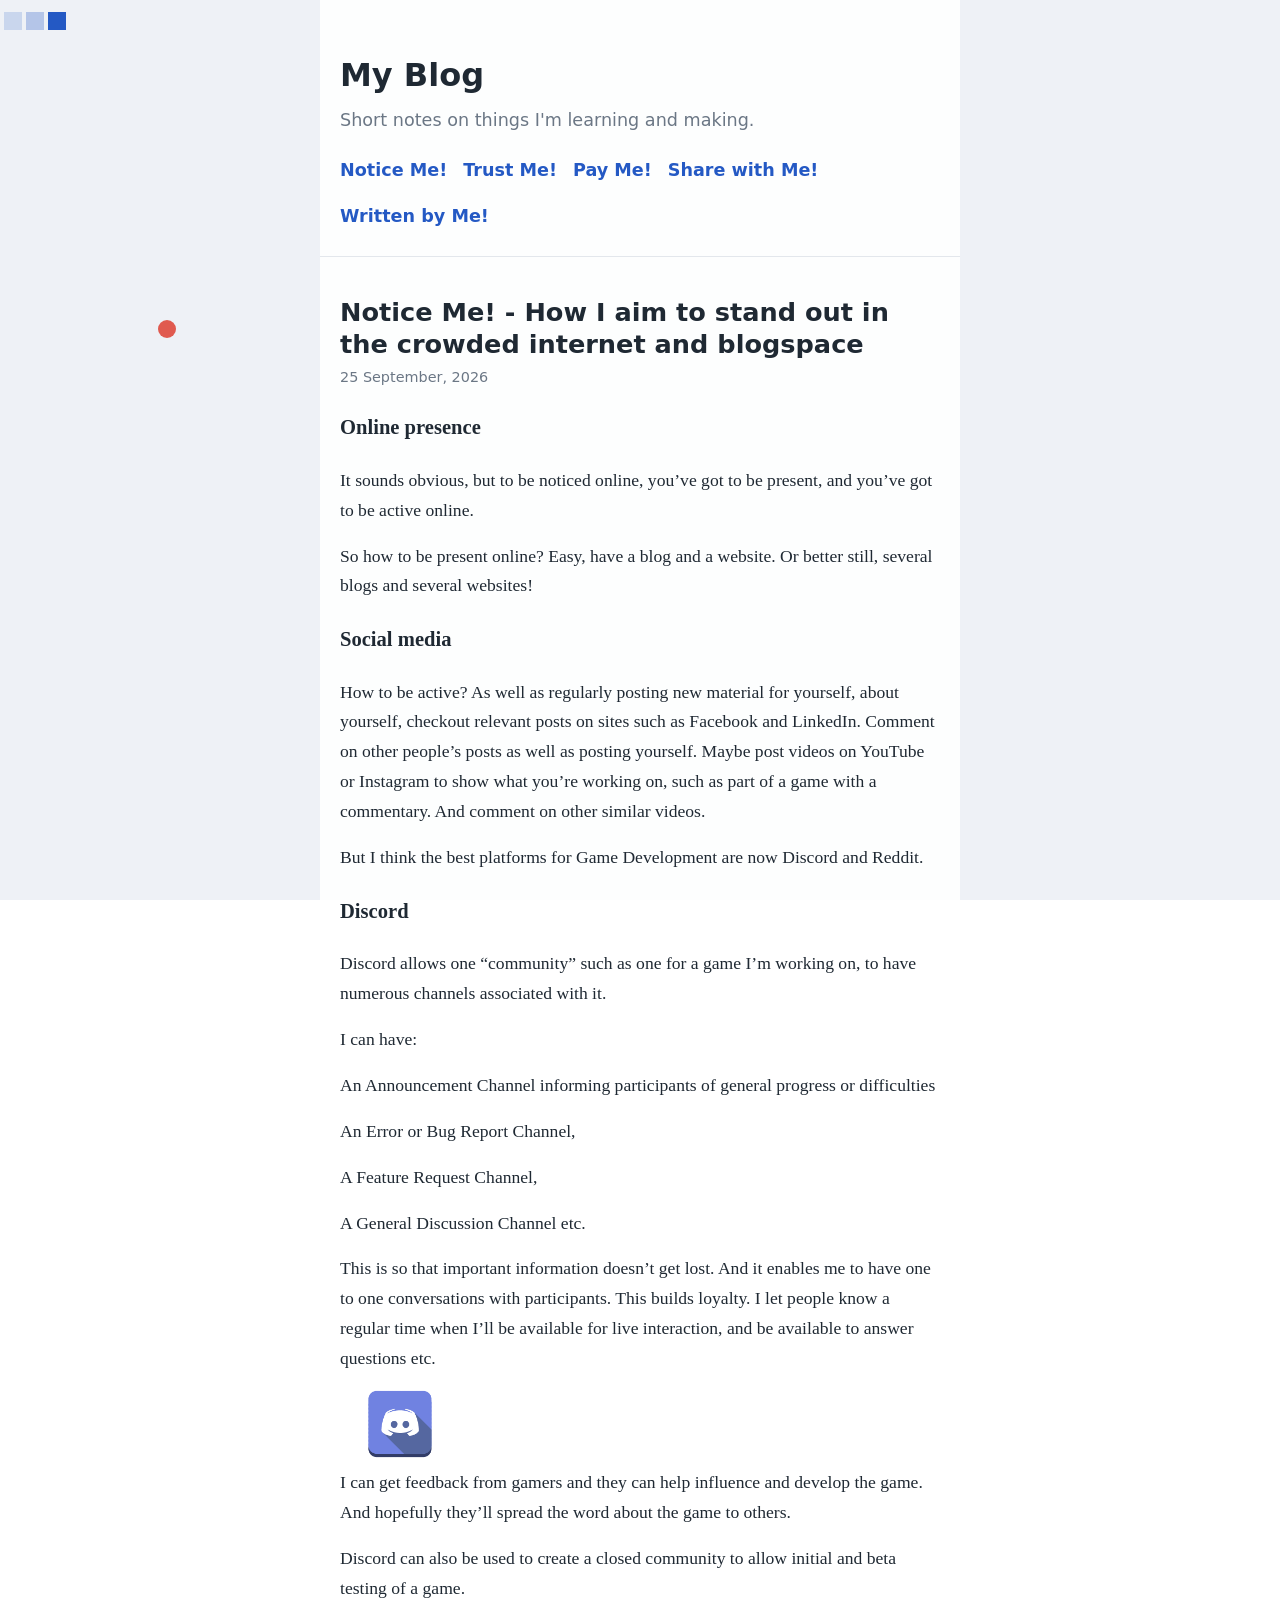
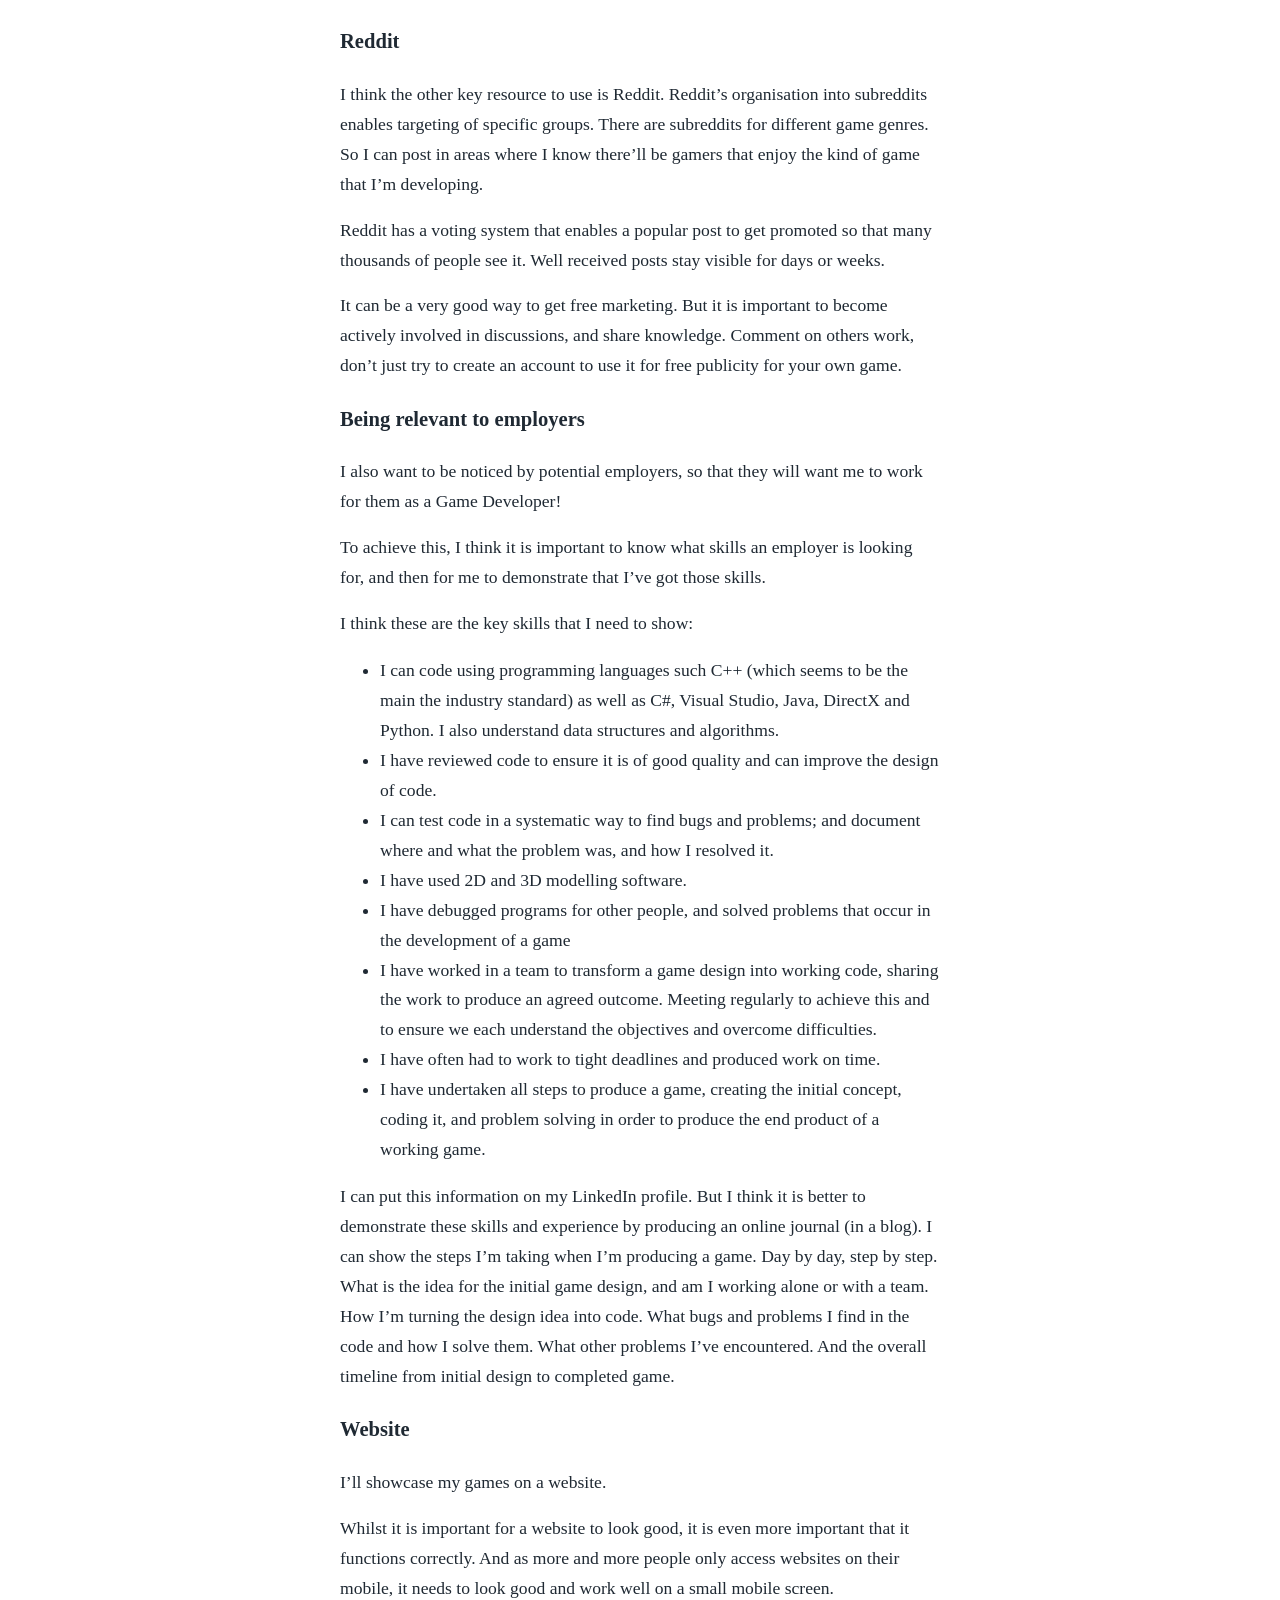
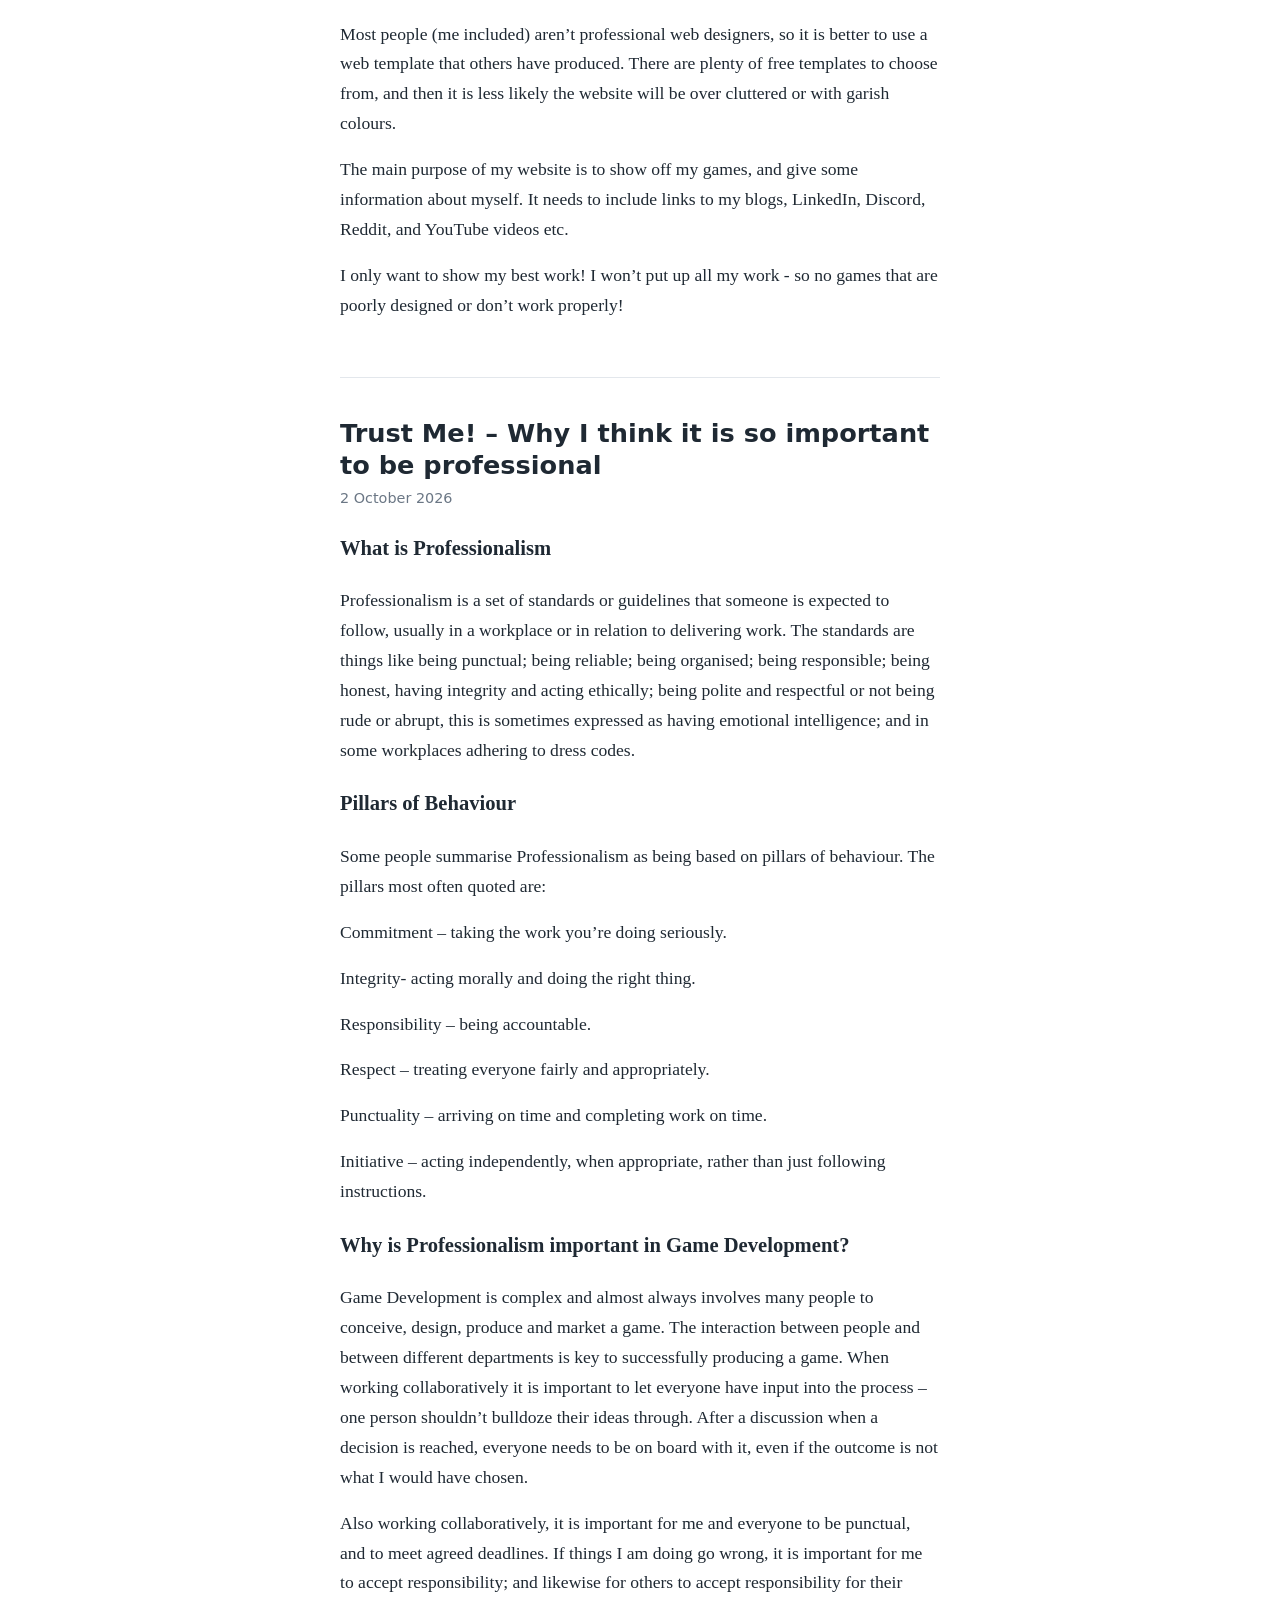
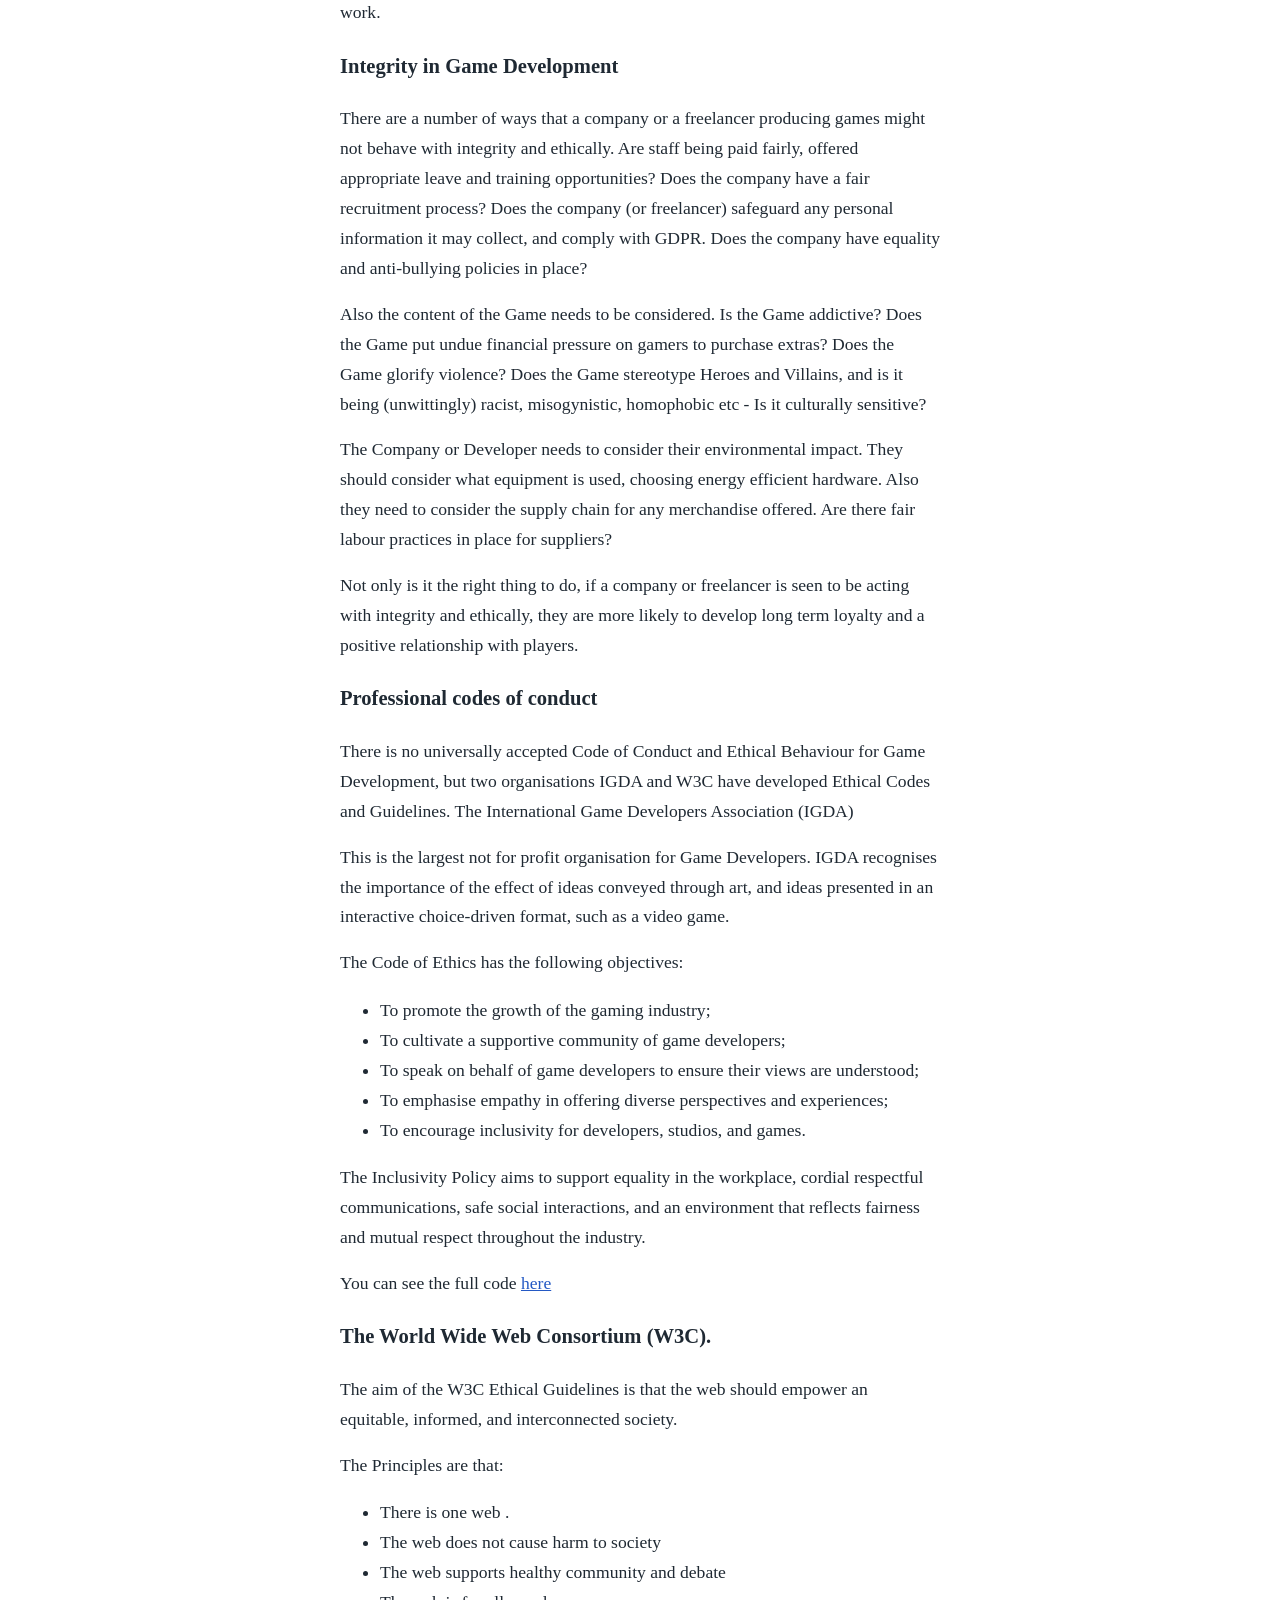
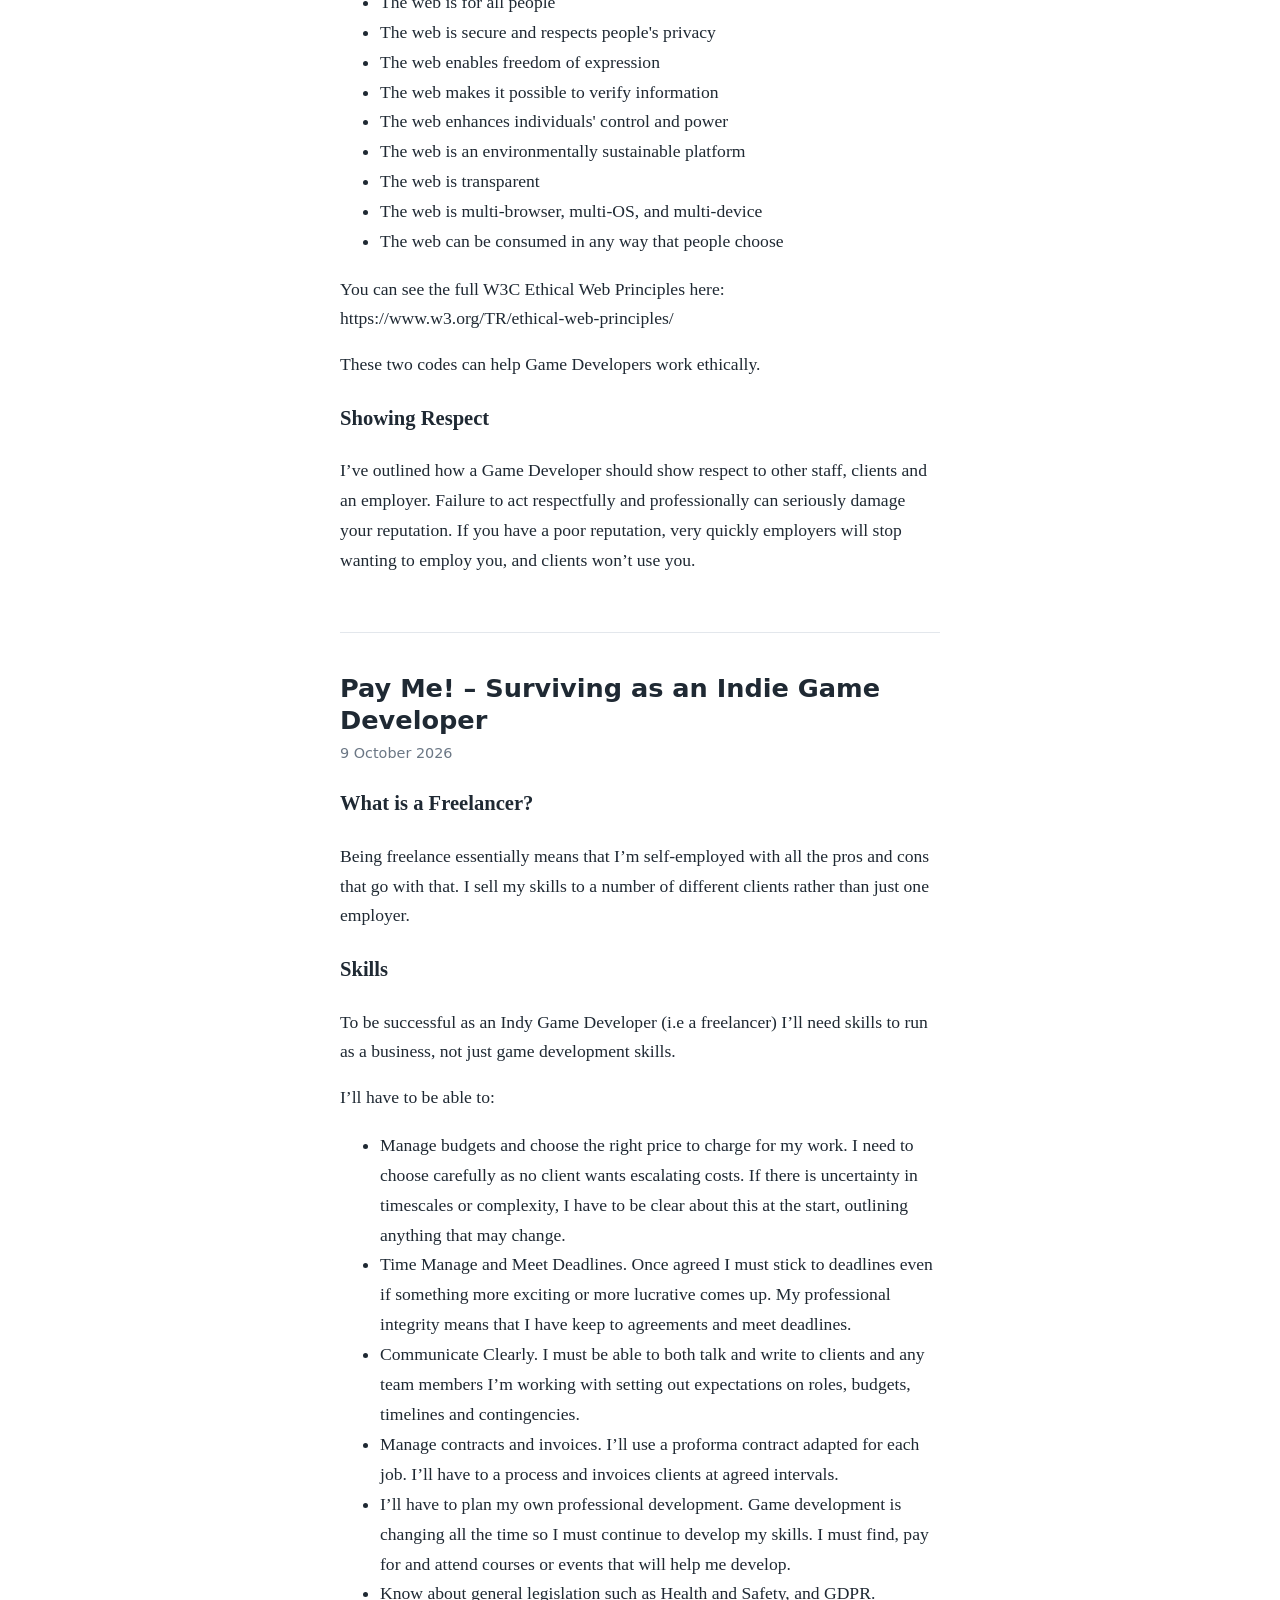
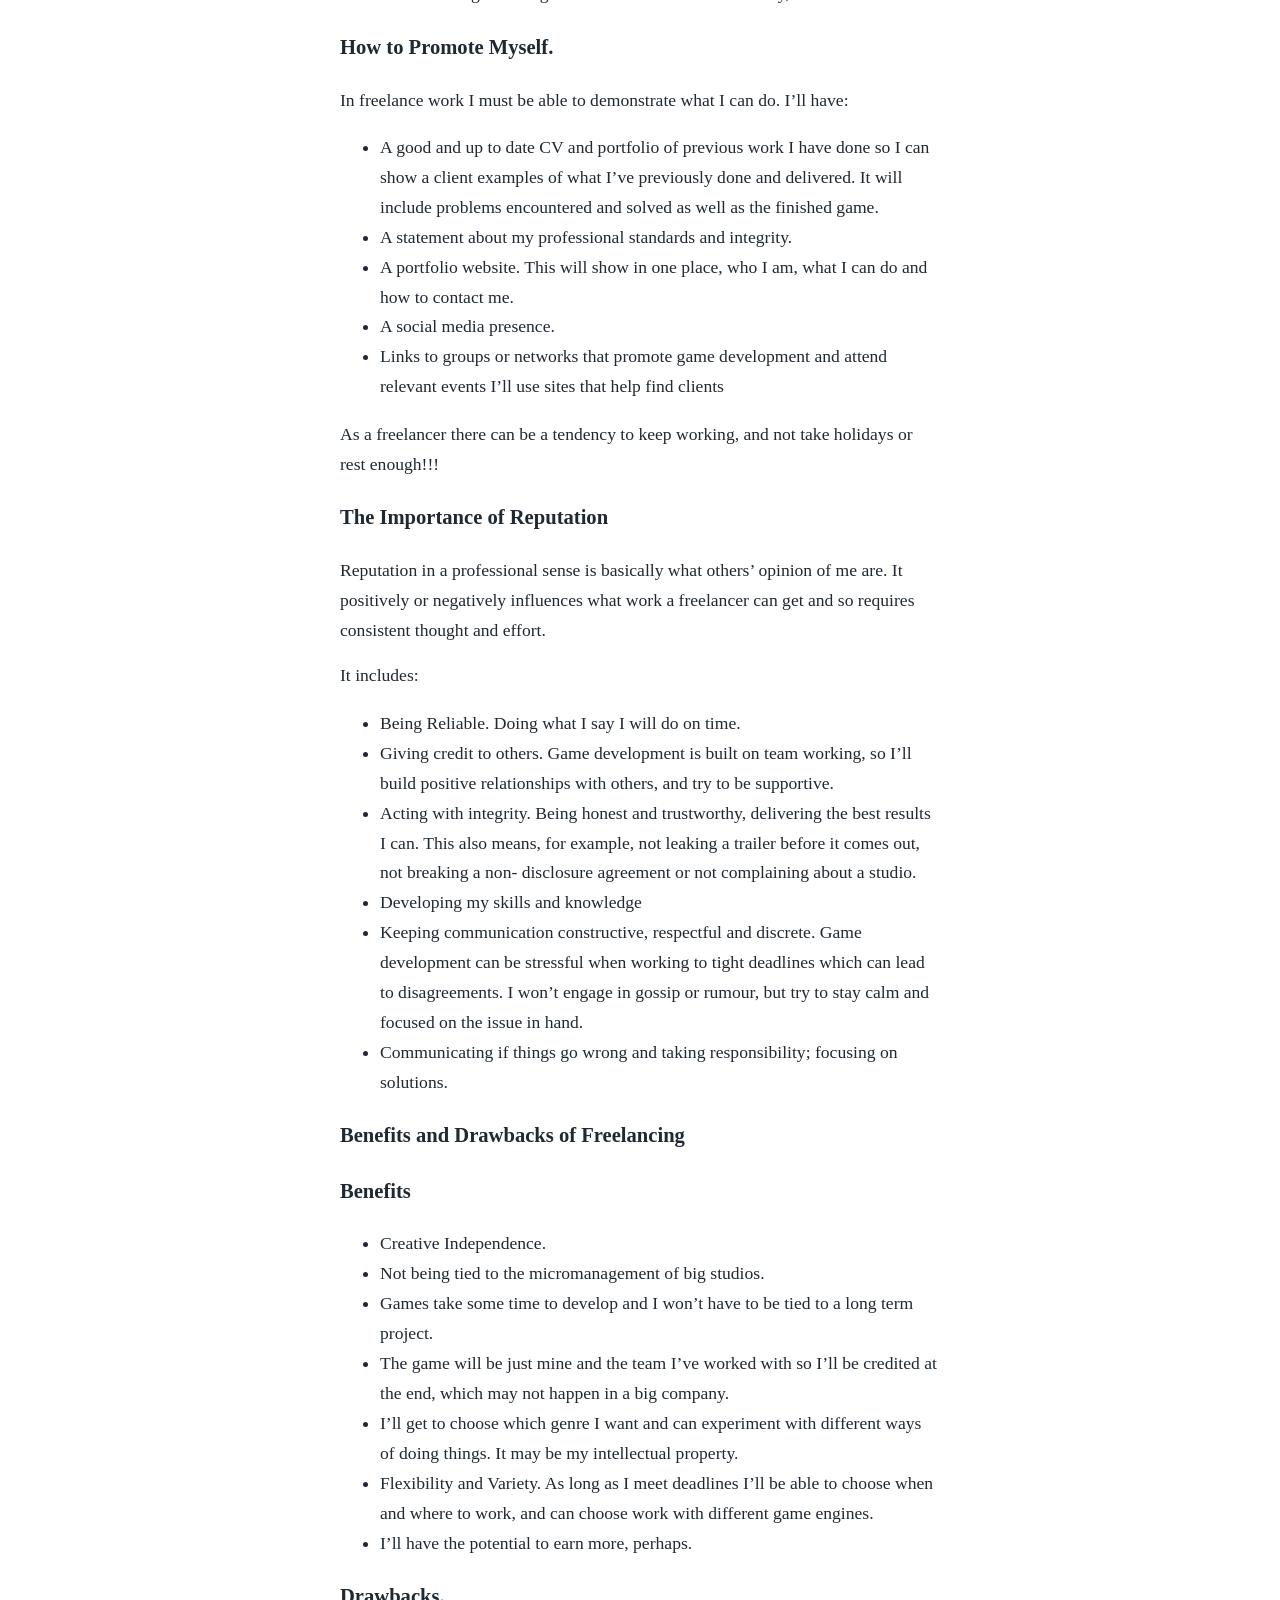
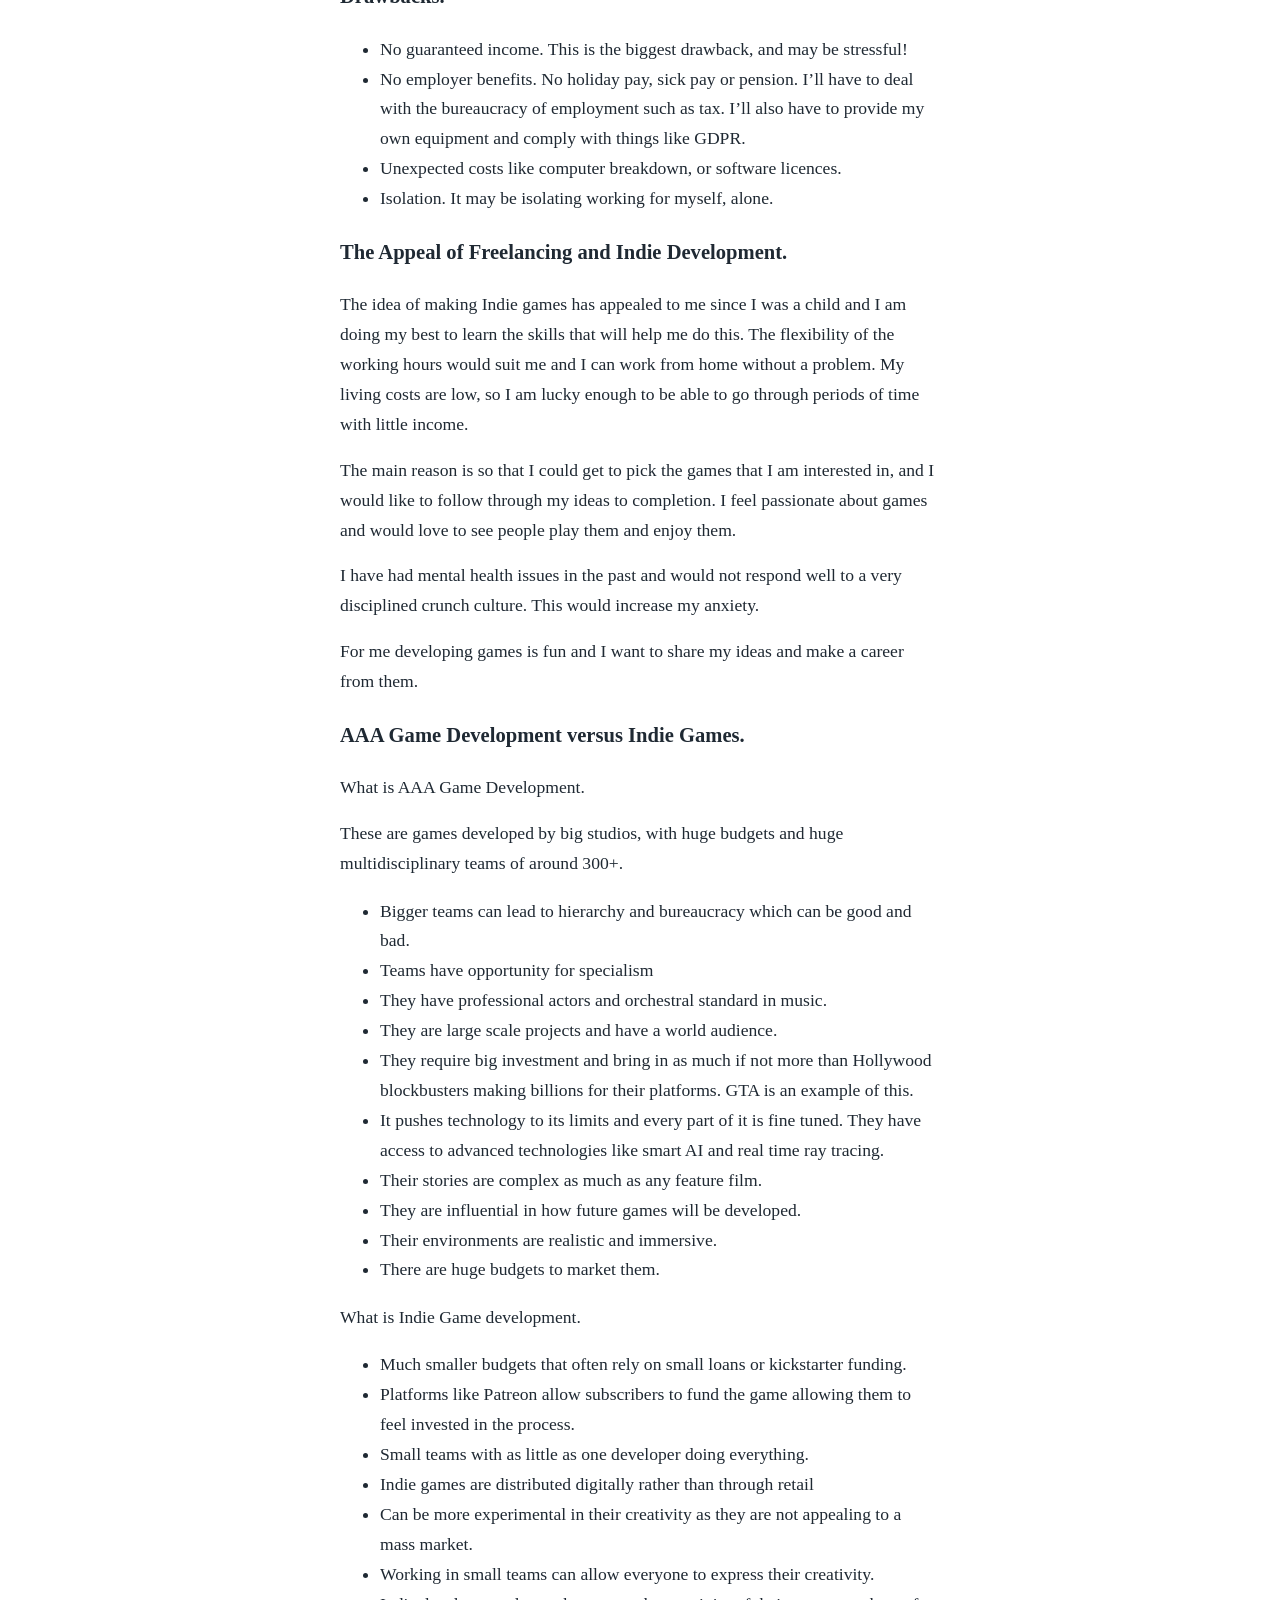
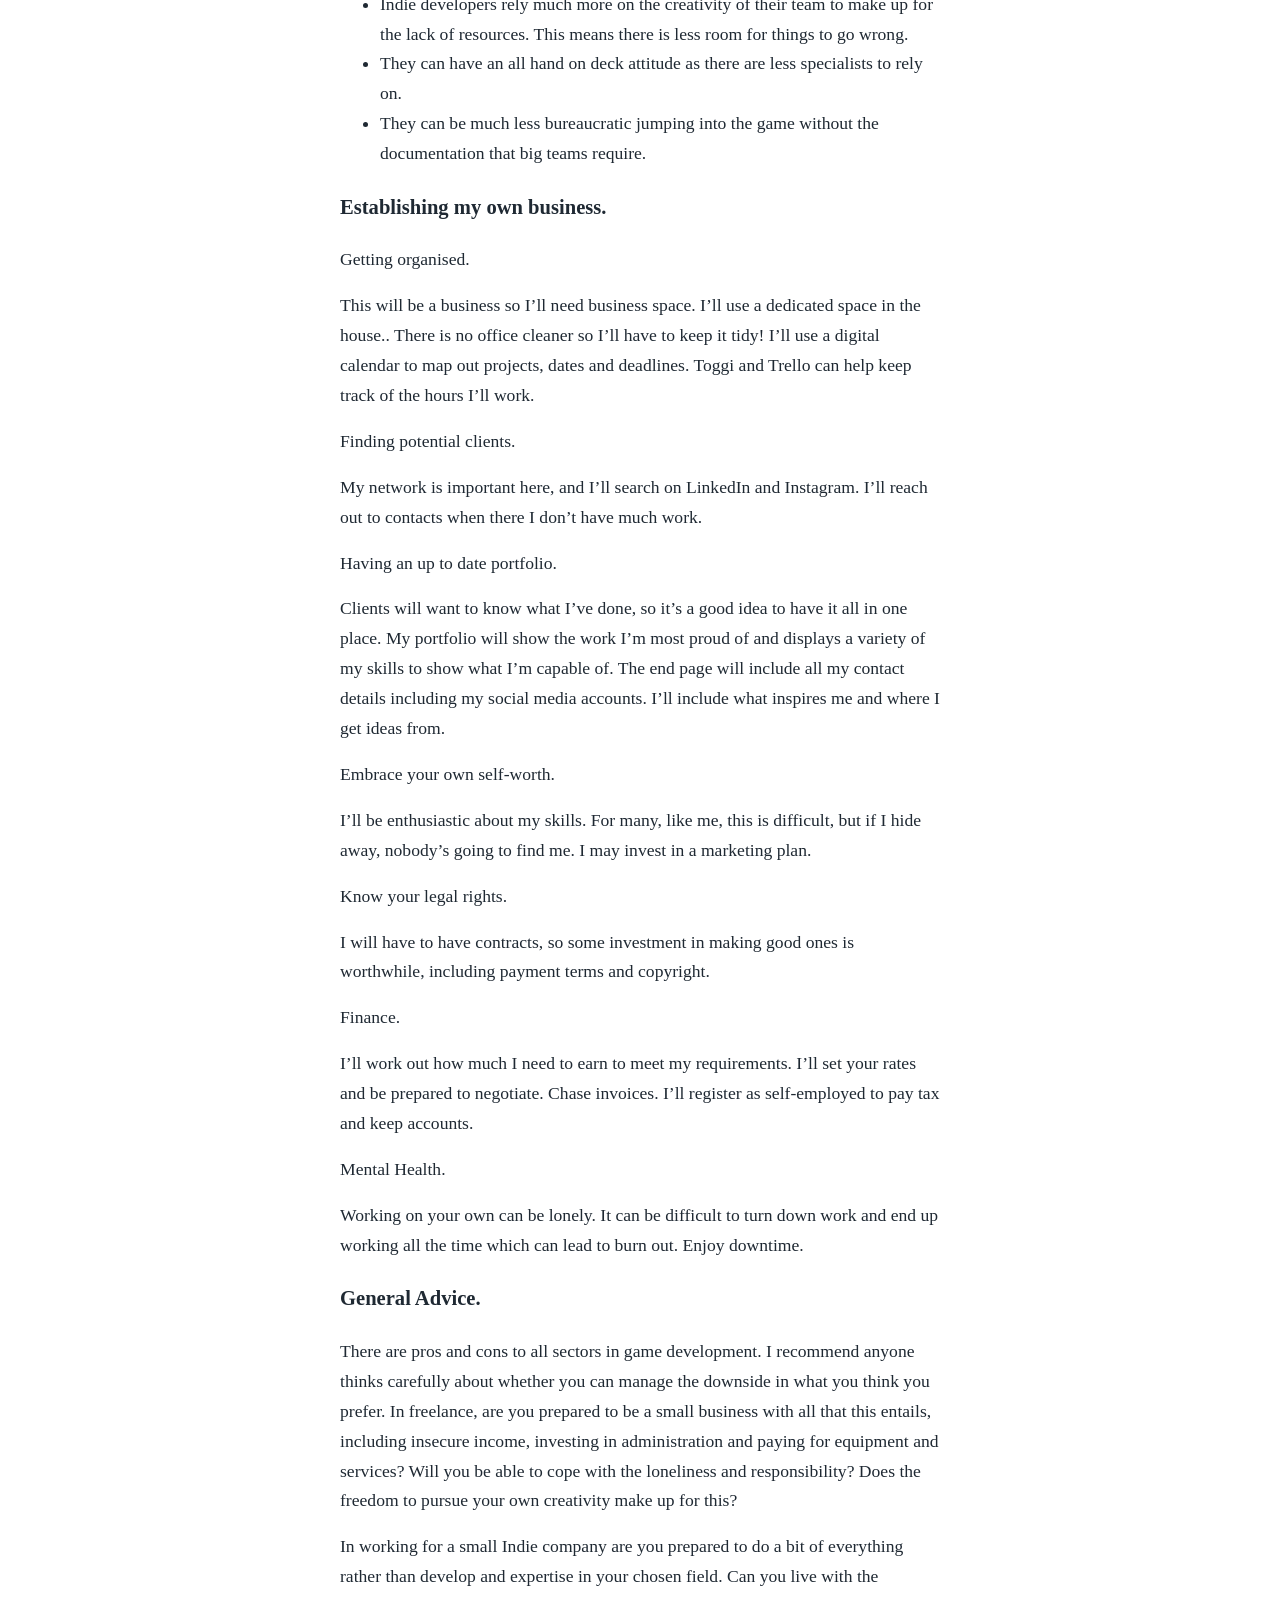
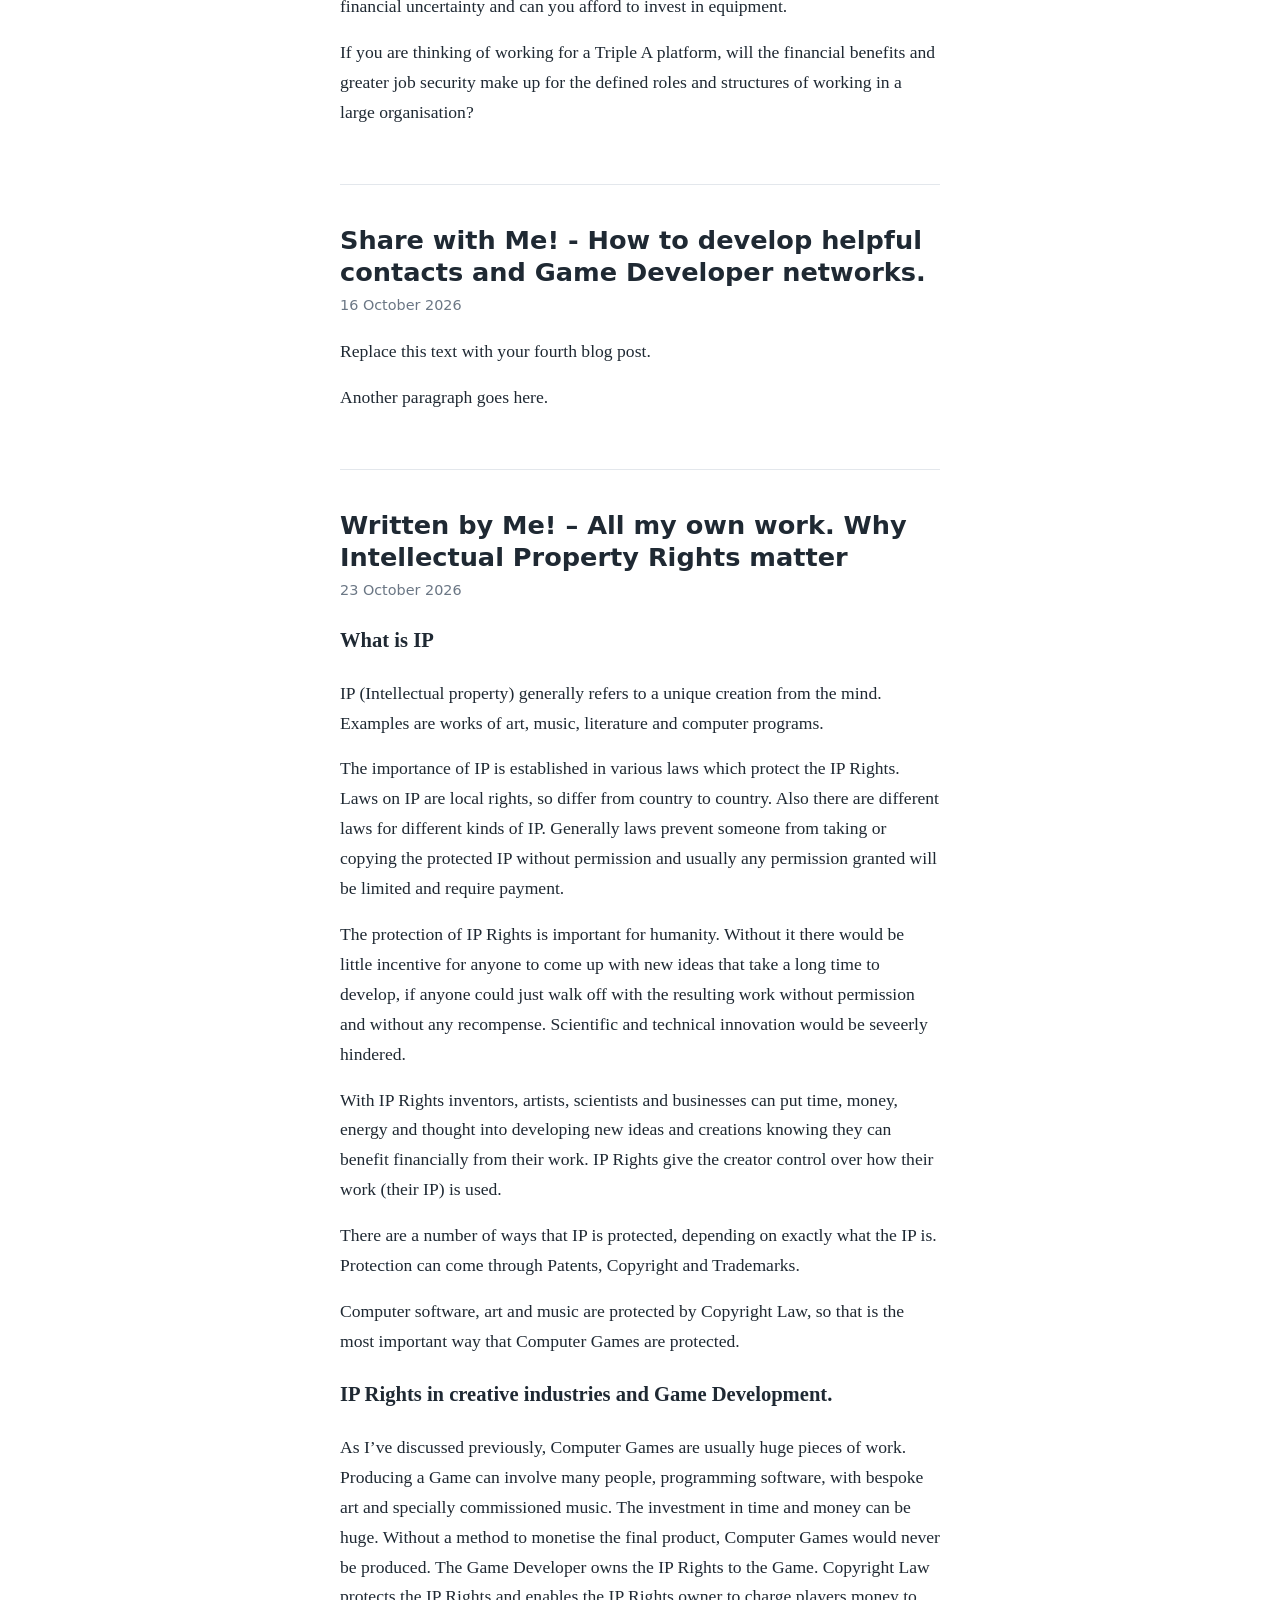
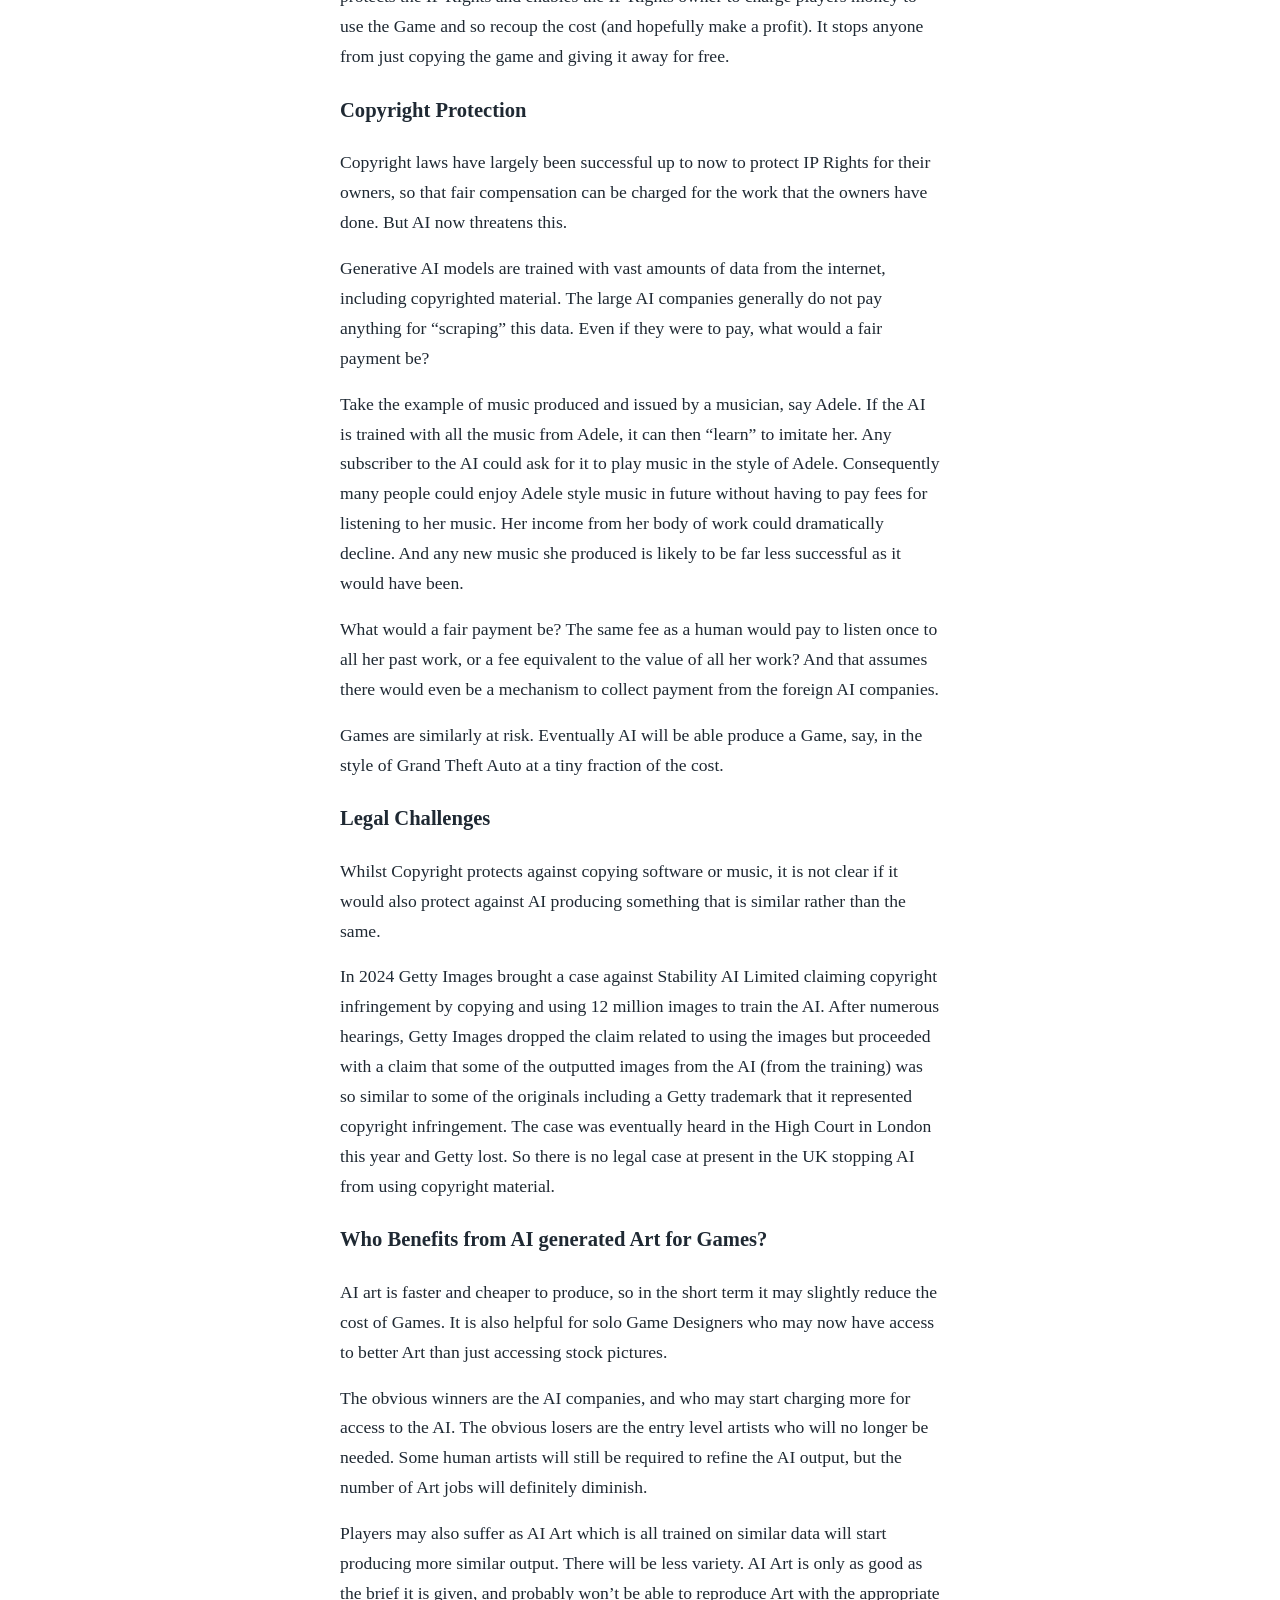
==== commit e748d272: "Update index.html" ====
--- a/blog/index.html
+++ b/blog/index.html
@@ -210,8 +210,174 @@
     <article id="post-3">
       <h2>Pay Me! – Surviving as an Indie Game Developer</h2>
       <p class="date">9 October 2026</p>
-      <p>Replace this text with your third blog post.</p>
-      <p>Another paragraph goes here.</p>
+
+      <h3>What is a Freelancer?</h3>
+      <p>Being freelance essentially means that I’m self-employed with all the pros and cons that go with
+        that. I sell my skills to a number of different clients rather than just one employer.</p>
+
+      <h3>Skills</h3>
+      <p>To be successful as an Indy Game Developer (i.e a freelancer) I’ll need skills to run as a business, not
+        just game development skills.</p>
+      <p>I’ll have to be able to:</p>
+      <ul>
+        <li>Manage budgets and choose the right price to charge for my work. I need to choose
+          carefully as no client wants escalating costs. If there is uncertainty in timescales or
+          complexity, I have to be clear about this at the start, outlining anything that may change.</li>
+        <li>Time Manage and Meet Deadlines. Once agreed I must stick to deadlines even if
+          something more exciting or more lucrative comes up. My professional integrity means
+          that I have keep to agreements and meet deadlines.</li>
+        <li>Communicate Clearly. I must be able to both talk and write to clients and any team
+          members I’m working with setting out expectations on roles, budgets, timelines and
+          contingencies.</li>
+        <li>Manage contracts and invoices. I’ll use a proforma contract adapted for each job. I’ll
+          have to a process and invoices clients at agreed intervals.</li>
+        <li>I’ll have to plan my own professional development. Game development is changing all
+          the time so I must continue to develop my skills. I must find, pay for and attend courses
+          or events that will help me develop.</li>
+        <li>Know about general legislation such as Health and Safety, and GDPR.</li>
+      </ul>
+
+      <h3>How to Promote Myself.</h3>
+      <p>In freelance work I must be able to demonstrate what I can do. I’ll have:</p>
+      <ul>
+        <li>A good and up to date CV and portfolio of previous work I have done so I can show a
+          client examples of what I’ve previously done and delivered. It will include problems
+          encountered and solved as well as the finished game.</li>
+        <li>A statement about my professional standards and integrity.</li>
+        <li>A portfolio website. This will show in one place, who I am, what I can do and how to
+          contact me.</li>
+        <li>A social media presence.</li>
+        <li>Links to groups or networks that promote game development and attend relevant
+          events I’ll use sites that help find clients</li>
+      </ul>
+      <p>As a freelancer there can be a tendency to keep working, and not take holidays or rest enough!!!</p>
+
+      <h3>The Importance of Reputation</h3>
+      <p>Reputation in a professional sense is basically what others’ opinion of me are. It positively or
+        negatively influences what work a freelancer can get and so requires consistent thought and effort.</p>
+      <p>It includes:</p>
+      <ul>
+        <li>Being Reliable. Doing what I say I will do on time.</li>
+        <li>Giving credit to others. Game development is built on team working, so I’ll build positive
+          relationships with others, and try to be supportive.</li>
+        <li>Acting with integrity. Being honest and trustworthy, delivering the best results I can. This
+          also means, for example, not leaking a trailer before it comes out, not breaking a non-
+          disclosure agreement or not complaining about a studio.</li>
+        <li>Developing my skills and knowledge</li>
+        <li>Keeping communication constructive, respectful and discrete. Game development can be
+          stressful when working to tight deadlines which can lead to disagreements. I won’t engage in
+          gossip or rumour, but try to stay calm and focused on the issue in hand.</li>
+        <li>Communicating if things go wrong and taking responsibility; focusing on solutions.</li>
+      </ul>
+
+      <h3>Benefits and Drawbacks of Freelancing</h3>
+      <h3>Benefits</h3>
+      <ul>
+        <li>Creative Independence.</li>
+        <li>Not being tied to the micromanagement of big studios.</li>
+        <li>Games take some time to develop and I won’t have to be tied to a long term project.</li>
+        <li>The game will be just mine and the team I’ve worked with so I’ll be credited at the end,
+          which may not happen in a big company.</li>
+        <li>I’ll get to choose which genre I want and can experiment with different ways of doing things.
+          It may be my intellectual property.</li>
+        <li>Flexibility and Variety. As long as I meet deadlines I’ll be able to choose when and where to
+          work, and can choose work with different game engines.</li>
+        <li>I’ll have the potential to earn more, perhaps.</li>
+      </ul>
+
+      <h3>Drawbacks.</h3>
+      <ul>
+        <li>No guaranteed income. This is the biggest drawback, and may be stressful!</li>
+        <li>No employer benefits. No holiday pay, sick pay or pension. I’ll have to deal with the
+          bureaucracy of employment such as tax. I’ll also have to provide my own equipment and
+          comply with things like GDPR.</li>
+        <li>Unexpected costs like computer breakdown, or software licences.</li>
+        <li>Isolation. It may be isolating working for myself, alone.</li>
+      </ul>
+
+      <h3>The Appeal of Freelancing and Indie Development.</h3>
+      <p>The idea of making Indie games has appealed to me since I was a child and I am doing my best to
+        learn the skills that will help me do this. The flexibility of the working hours would suit me and I can
+        work from home without a problem. My living costs are low, so I am lucky enough to be able to go
+        through periods of time with little income.</p>
+      <p>The main reason is so that I could get to pick the games that I am interested in, and I would like to
+        follow through my ideas to completion. I feel passionate about games and would love to see people
+        play them and enjoy them.</p>
+      <p>I have had mental health issues in the past and would not respond well to a very disciplined crunch
+        culture. This would increase my anxiety.</p>
+      <p>For me developing games is fun and I want to share my ideas and make a career from them.</p>
+
+      <h3>AAA Game Development versus Indie Games.</h3>
+      <p>What is AAA Game Development.</p>
+      <p>These are games developed by big studios, with huge budgets and huge multidisciplinary teams of
+        around 300+.</p>
+      <ul>
+        <li>Bigger teams can lead to hierarchy and bureaucracy which can be good and bad.</li>
+        <li>Teams have opportunity for specialism</li>
+        <li>They have professional actors and orchestral standard in music.</li>
+        <li>They are large scale projects and have a world audience.</li>
+        <li>They require big investment and bring in as much if not more than Hollywood
+          blockbusters making billions for their platforms. GTA is an example of this.</li>
+        <li>It pushes technology to its limits and every part of it is fine tuned. They have access to
+          advanced technologies like smart AI and real time ray tracing.</li>
+        <li>Their stories are complex as much as any feature film.</li>
+        <li>They are influential in how future games will be developed.</li>
+        <li>Their environments are realistic and immersive.</li>
+        <li>There are huge budgets to market them.</li>
+      </ul>
+      <p>What is Indie Game development.</p>
+      <ul>
+        <li>Much smaller budgets that often rely on small loans or kickstarter funding.</li>
+        <li>Platforms like Patreon allow subscribers to fund the game allowing them to feel invested
+          in the process.</li>
+        <li>Small teams with as little as one developer doing everything.</li>
+        <li>Indie games are distributed digitally rather than through retail</li>
+        <li>Can be more experimental in their creativity as they are not appealing to a mass market.</li>
+        <li>Working in small teams can allow everyone to express their creativity.</li>
+        <li>Indie developers rely much more on the creativity of their team to make up for the lack
+          of resources. This means there is less room for things to go wrong.</li>
+        <li>They can have an all hand on deck attitude as there are less specialists to rely on.</li>
+        <li>They can be much less bureaucratic jumping into the game without the documentation
+          that big teams require.</li>
+      </ul>
+
+      <h3>Establishing my own business.</h3>
+      <p>Getting organised.</p>
+      <p>This will be a business so I’ll need business space. I’ll use a dedicated space in the house.. There is no
+        office cleaner so I’ll have to keep it tidy! I’ll use a digital calendar to map out projects, dates and
+        deadlines. Toggi and Trello can help keep track of the hours I’ll work.</p>
+      <p>Finding potential clients.</p>
+      <p>My network is important here, and I’ll search on LinkedIn and Instagram. I’ll reach out to contacts
+        when there I don’t have much work.</p>
+      <p>Having an up to date portfolio.</p>
+      <p>Clients will want to know what I’ve done, so it’s a good idea to have it all in one place. My portfolio
+        will show the work I’m most proud of and displays a variety of my skills to show what I’m capable of.
+        The end page will include all my contact details including my social media accounts. I’ll include what
+        inspires me and where I get ideas from.</p>
+      <p>Embrace your own self-worth.</p>
+      <p>I’ll be enthusiastic about my skills. For many, like me, this is difficult, but if I hide away, nobody’s
+        going to find me. I may invest in a marketing plan.</p>
+      <p>Know your legal rights.</p>
+      <p>I will have to have contracts, so some investment in making good ones is worthwhile, including
+        payment terms and copyright.</p>
+      <p>Finance.</p>
+      <p>I’ll work out how much I need to earn to meet my requirements. I’ll set your rates and be prepared
+        to negotiate. Chase invoices. I’ll register as self-employed to pay tax and keep accounts.</p>
+      <p>Mental Health.</p>
+      <p>Working on your own can be lonely. It can be difficult to turn down work and end up working all the
+        time which can lead to burn out. Enjoy downtime.</p>
+
+      <h3>General Advice.</h3>
+      <p>There are pros and cons to all sectors in game development. I recommend anyone thinks carefully
+        about whether you can manage the downside in what you think you prefer. In freelance, are you
+        prepared to be a small business with all that this entails, including insecure income, investing in
+        administration and paying for equipment and services? Will you be able to cope with the loneliness
+        and responsibility? Does the freedom to pursue your own creativity make up for this?</p>
+      <p>In working for a small Indie company are you prepared to do a bit of everything rather than develop
+        and expertise in your chosen field. Can you live with the financial uncertainty and can you afford to
+        invest in equipment.</p>
+      <p>If you are thinking of working for a Triple A platform, will the financial benefits and greater job
+        security make up for the defined roles and structures of working in a large organisation?</p>
     </article>
 
     <article id="post-4">
@@ -224,8 +390,77 @@
     <article id="post-5">
       <h2>Written by Me! – All my own work. Why Intellectual Property Rights matter</h2>
       <p class="date">23 October 2026</p>
-      <p>Replace this text with your fifth blog post.</p>
-      <p>Another paragraph goes here.</p>
+
+      <h3>What is IP</h3>
+      <p>IP (Intellectual property) generally refers to a unique creation from the mind. Examples are works of
+        art, music, literature and computer programs.</p>
+      <p>The importance of IP is established in various laws which protect the IP Rights. Laws on IP are local
+        rights, so differ from country to country. Also there are different laws for different kinds of IP.
+        Generally laws prevent someone from taking or copying the protected IP without permission and
+        usually any permission granted will be limited and require payment.</p>
+      <p>The protection of IP Rights is important for humanity. Without it there would be little incentive for
+        anyone to come up with new ideas that take a long time to develop, if anyone could just walk off
+        with the resulting work without permission and without any recompense. Scientific and technical
+        innovation would be seveerly hindered.</p>
+      <p>With IP Rights inventors, artists, scientists and businesses can put time, money, energy and
+        thought into developing new ideas and creations knowing they can benefit financially from their
+        work. IP Rights give the creator control over how their work (their IP) is used.</p>
+      <p>There are a number of ways that IP is protected, depending on exactly what the IP is. Protection can
+        come through Patents, Copyright and Trademarks.</p>
+      <p>Computer software, art and music are protected by Copyright Law, so that is the most important
+        way that Computer Games are protected.</p>
+
+      <h3>IP Rights in creative industries and Game Development.</h3>
+      <p>As I’ve discussed previously, Computer Games are usually huge pieces of work. Producing a Game
+        can involve many people, programming software, with bespoke art and specially commissioned
+        music. The investment in time and money can be huge. Without a method to monetise the final
+        product, Computer Games would never be produced. The Game Developer owns the IP Rights to the
+        Game. Copyright Law protects the IP Rights and enables the IP Rights owner to charge players
+        money to use the Game and so recoup the cost (and hopefully make a profit). It stops anyone from
+        just copying the game and giving it away for free.</p>
+
+      <h3>Copyright Protection</h3>
+      <p>Copyright laws have largely been successful up to now to protect IP Rights for their owners, so that
+        fair compensation can be charged for the work that the owners have done. But AI now threatens
+        this.</p>
+      <p>Generative AI models are trained with vast amounts of data from the internet, including copyrighted
+        material. The large AI companies generally do not pay anything for “scraping” this data. Even if they
+        were to pay, what would a fair payment be?</p>
+      <p>Take the example of music produced and issued by a musician, say Adele. If the AI is trained with all
+        the music from Adele, it can then “learn” to imitate her. Any subscriber to the AI could ask for it to
+        play music in the style of Adele. Consequently many people could enjoy Adele style music in future
+        without having to pay fees for listening to her music. Her income from her body of work could
+        dramatically decline. And any new music she produced is likely to be far less successful as it would
+        have been.</p>
+      <p>What would a fair payment be? The same fee as a human would pay to listen once to all her past
+        work, or a fee equivalent to the value of all her work? And that assumes there would even be a
+        mechanism to collect payment from the foreign AI companies.</p>
+      <p>Games are similarly at risk. Eventually AI will be able produce a Game, say, in the style of Grand
+        Theft Auto at a tiny fraction of the cost.</p>
+
+      <h3>Legal Challenges</h3>
+      <p>Whilst Copyright protects against copying software or music, it is not clear if it would also protect
+        against AI producing something that is similar rather than the same.</p>
+      <p>In 2024 Getty Images brought a case against Stability AI Limited claiming copyright infringement by
+        copying and using 12 million images to train the AI. After numerous hearings, Getty Images dropped
+        the claim related to using the images but proceeded with a claim that some of the outputted images
+        from the AI (from the training) was so similar to some of the originals including a Getty trademark
+        that it represented copyright infringement. The case was eventually heard in the High Court in
+        London this year and Getty lost. So there is no legal case at present in the UK stopping AI from using
+        copyright material.</p>
+
+      <h3>Who Benefits from AI generated Art for Games?</h3>
+      <p>AI art is faster and cheaper to produce, so in the short term it may slightly reduce the cost of Games.
+        It is also helpful for solo Game Designers who may now have access to better Art than just accessing
+        stock pictures.</p>
+      <p>The obvious winners are the AI companies, and who may start charging more for access to the AI.
+        The obvious losers are the entry level artists who will no longer be needed. Some human artists will
+        still be required to refine the AI output, but the number of Art jobs will definitely diminish.</p>
+      <p>Players may also suffer as AI Art which is all trained on similar data will start producing more similar
+        output. There will be less variety. AI Art is only as good as the brief it is given, and probably won’t
+        be able to reproduce Art with the appropriate emotional resonance.</p>
+
+      <h3>In my view, AI is undoubtedly a threat to the Creative Industries.</h3>
     </article>
 
   </main>
